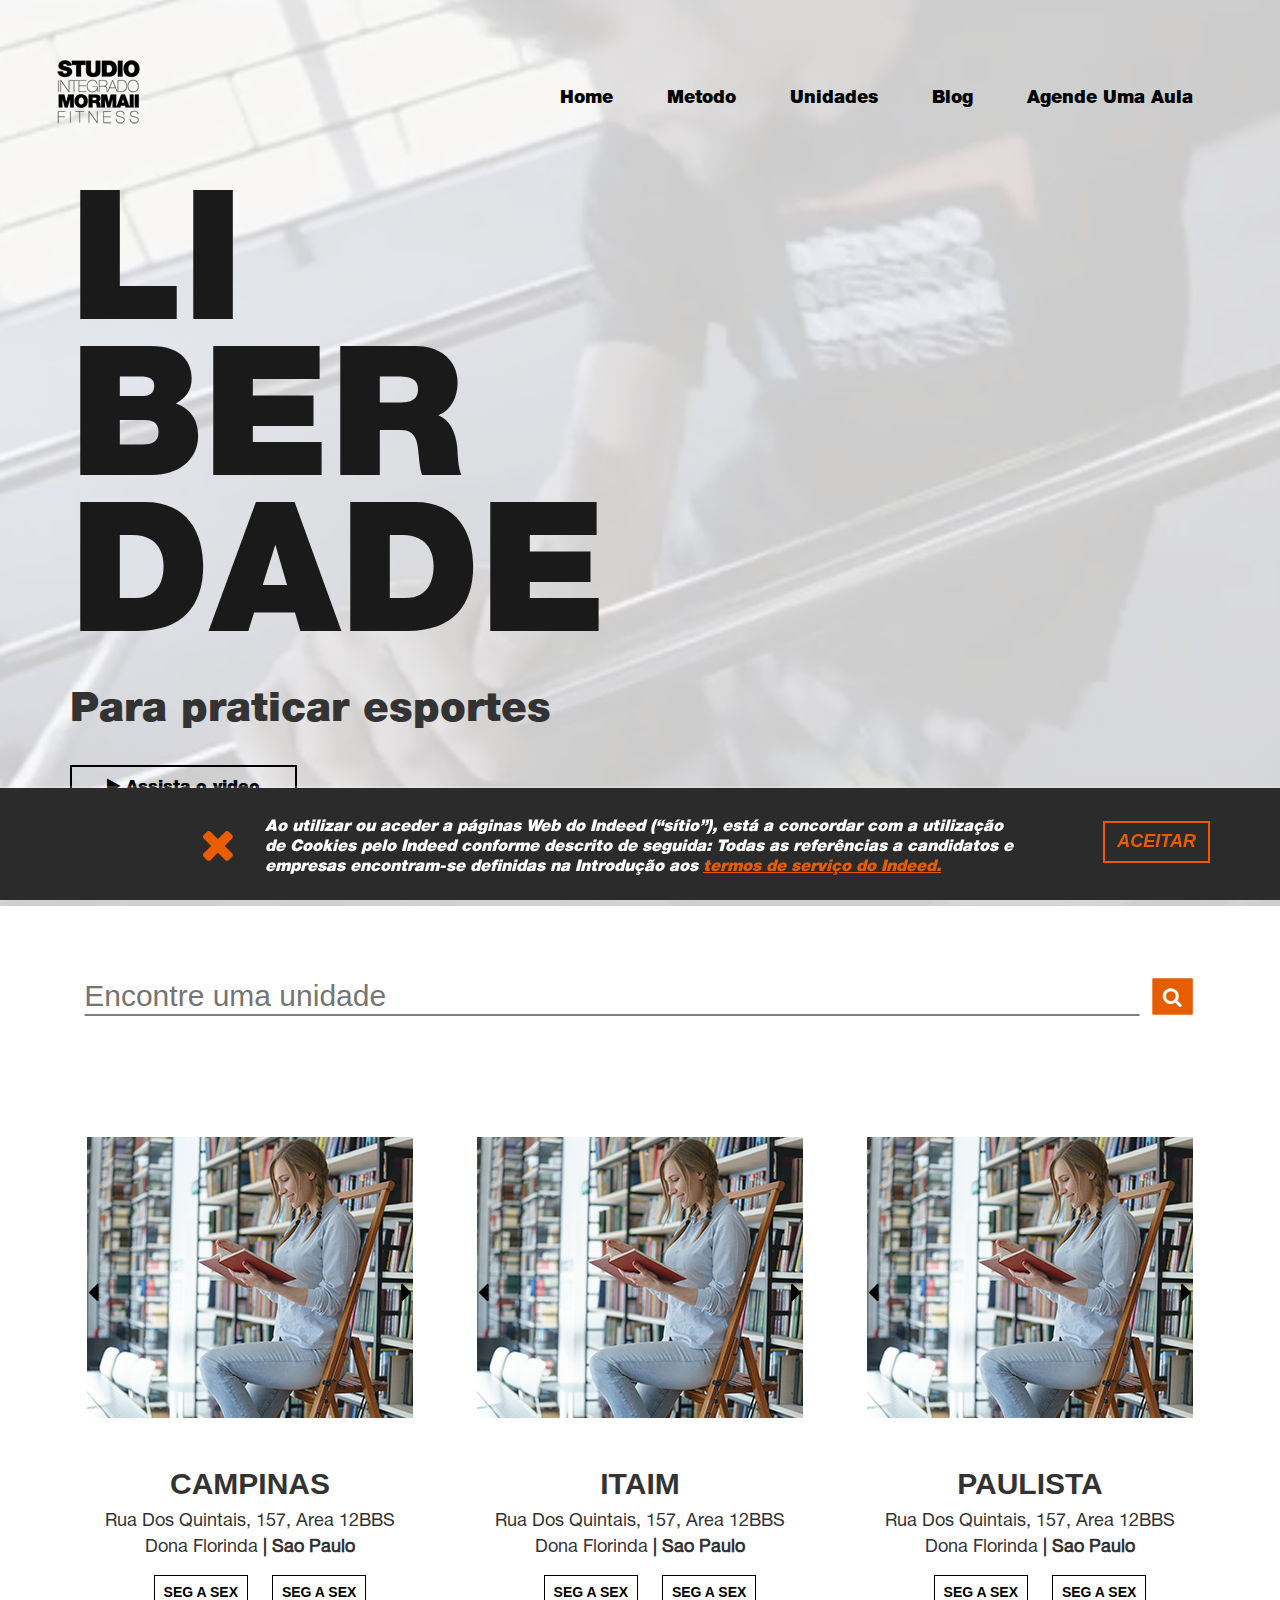
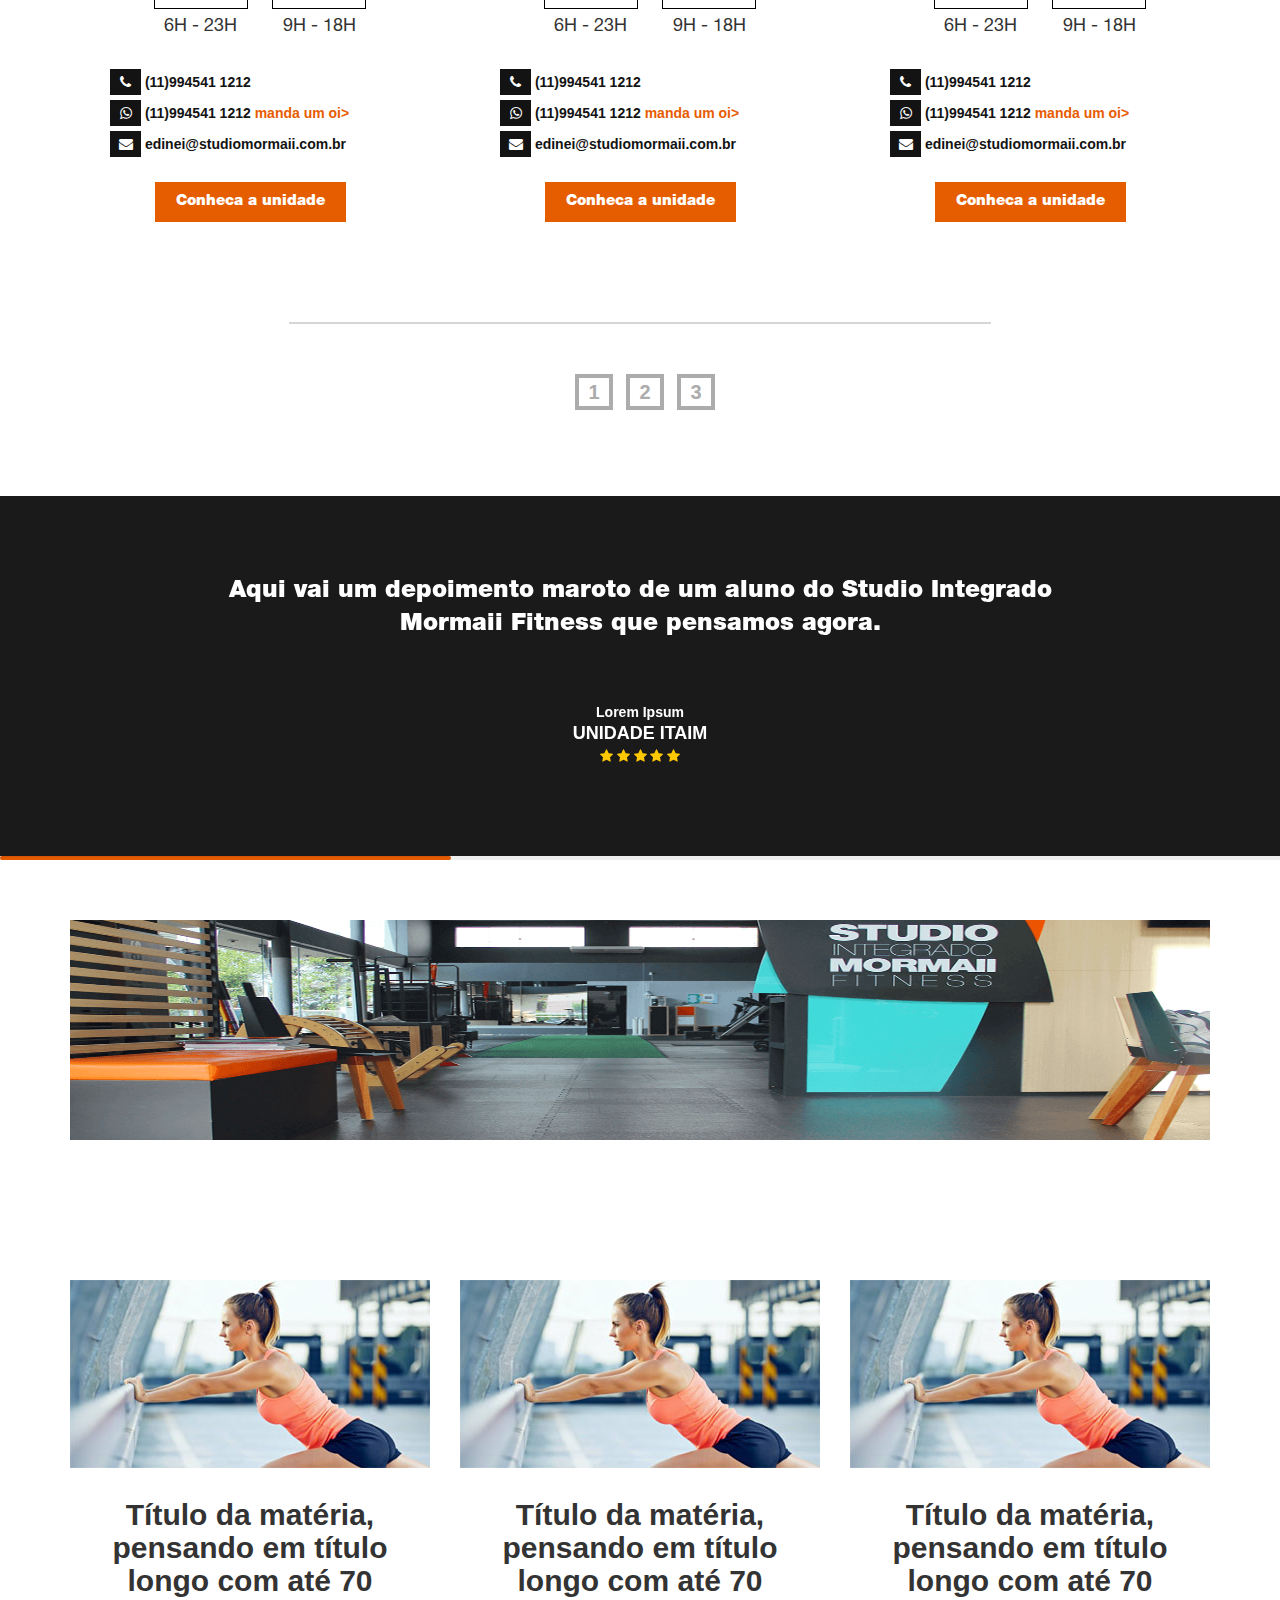
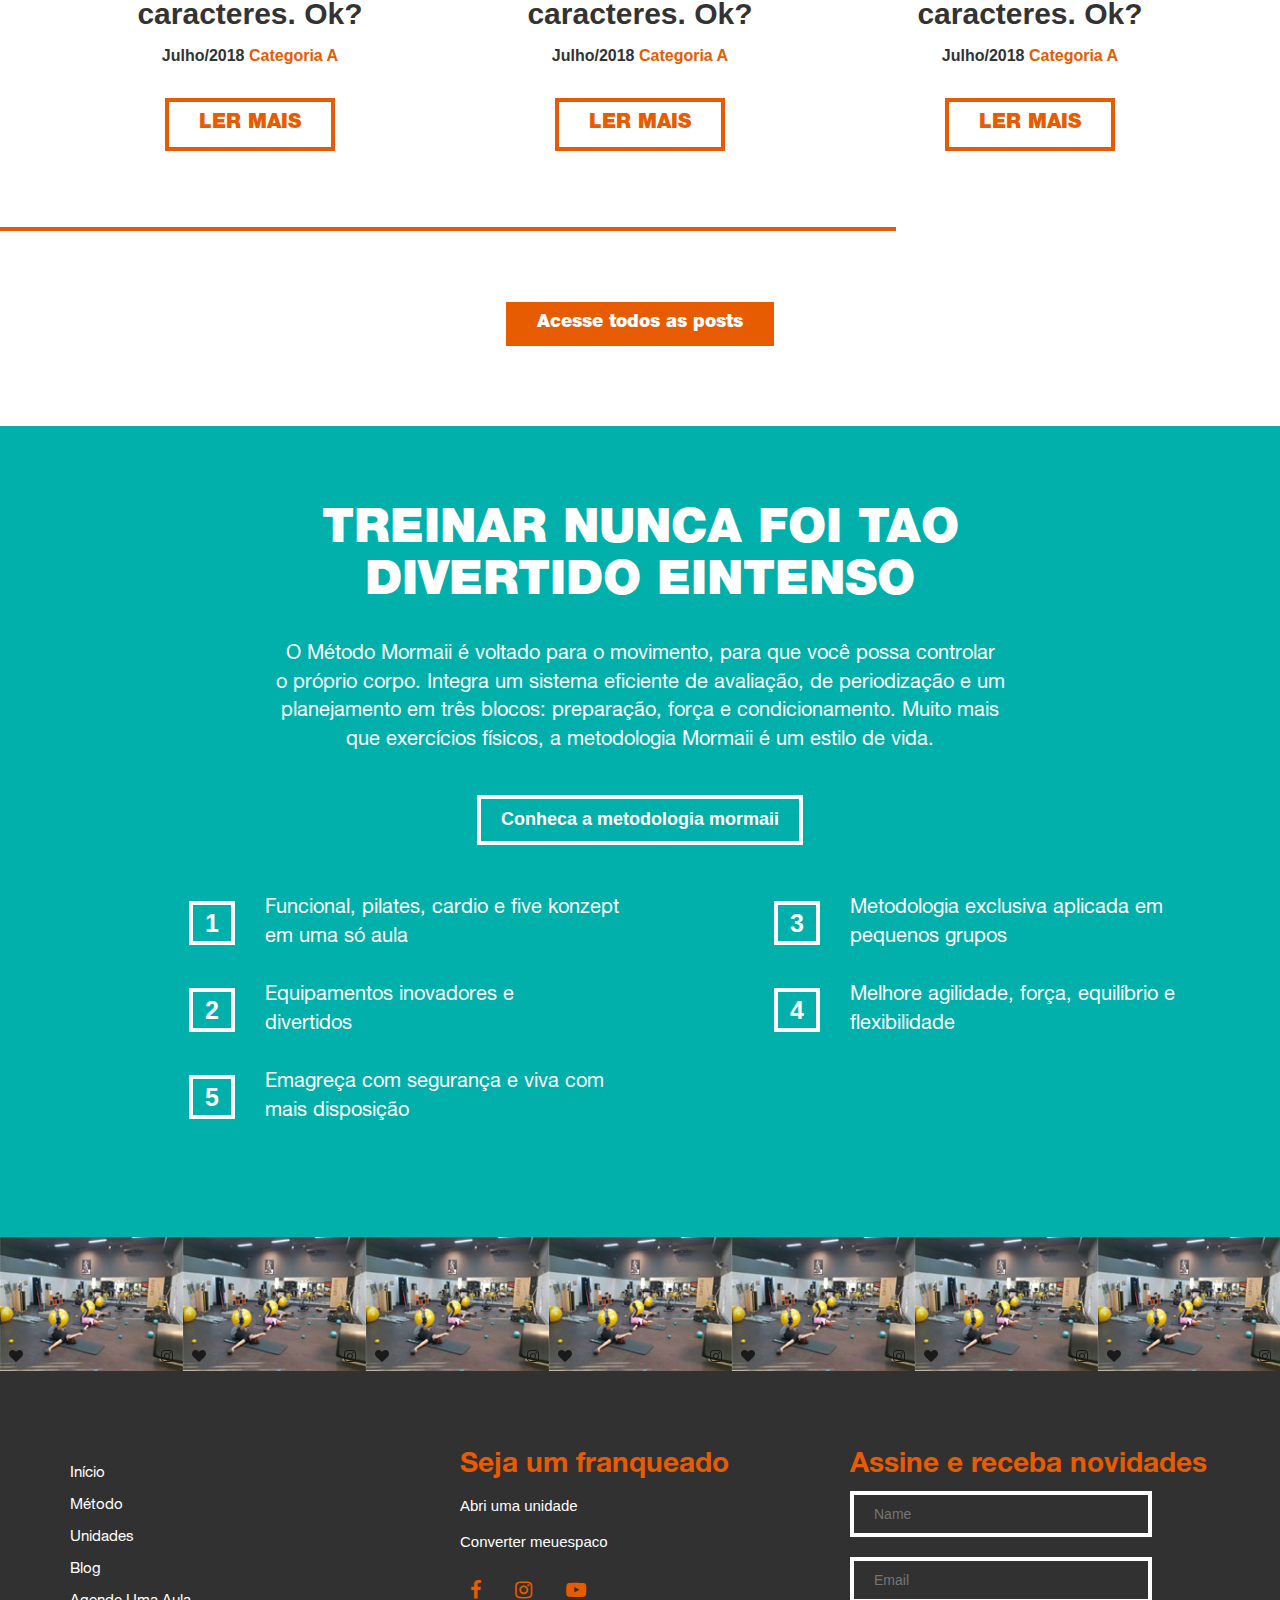
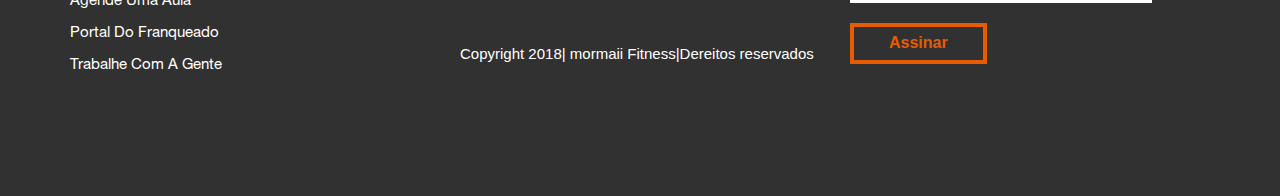
==== index.html @ 31a9c9d7 "Initial commit" ====
<html>
 <head>
  <title>Studio Mormaii</title>
   <meta charset="utf-8">
   <meta name="viewport" content="width=device-width, initial-scale=1.0, maximum-scale=1.0, user-scalable=0" />
   <link rel="stylesheet" href="css/style.css">
   <link rel="stylesheet" href="css/bootstrap.css">
   <link rel="stylesheet" href="css/font-awesome.css">
   <link rel="stylesheet" href="css/slick.css">
   <link rel="stylesheet" href="css/slick-theme.css">
  <link rel="stylesheet" href="css/responsive.css">
 </head>
 <body>

<section class="video-back padd">
<header class="top-nav">
	<nav class="navbar" data-spy="affix" data-offset-top="90">
  <div class="container">
    <div class="navbar-header">
     
      <a class="navbar-brand logo" href="#"><img src="images/logo-black2.png"></a>
    </div>
    <div class="collapse navbar-collapse" id="myNavbar">
      <ul class="nav navbar-nav navbar-right">
        <li class="active"><a href="#">Home</a></li>
        <li><a href="#">metodo </a></li>
        <li><a href="#">unidades </a></li> 
        <li><a href="#">blog</a></li> 
         <li class="mar-right"><a href="#">agende uma aula</a></li> 

      </ul>
      
    </div>
  </div>
</nav>	
</header>
<div class="bottom-text">
  <div class="container">
  	  <div class="row">
       <div class="col-md-12">
       	<div class="text">
       		<h1> li<br> ber <br>dade</h1>
       		<h3>Para praticar esportes</h3>
           <a href="#" class="btn" data-toggle="modal" data-target="#myModal"> <i class="fa fa-play"></i> Assista o video</a>

           <div class="pages-change">
             <ul>
             	<li><a href="#tion"><i class="fa fa-angle-down"></i></a></li>
             	<li><a href="#tion1"><i class="fa fa-angle-down"></i></a></li>
             	<li><a href="#tion2"><i class="fa fa-angle-down"></i></a></li>
             </ul>
           </div>
       </div>
  	  	 </div>
  	  </div>
</div>
</div>
</section>



<!-- Modal Nav -->
<div class="modal-nav-background"></div>


<div class="modal-nav">
  <nav>
    <div class="modal-nav-container">
      <ul class="modal-nav-main-menu">
        <li><a href="#">Home</a></li>
        <li><a href="#">metodo</a></li>
        <li><a href="#">unidades</a></li>
        <li><a href="#">blog</a></li>
        <li><a href="#">agende uma aula</a></li>
        
      </ul>
    </div>
  </nav>
</div>



<!-- Modal Menu Button -->
<button class="modal-menu-button">
  <div class="hamburger">
    <span></span>
    <span></span>
   <span></span>
  </div>
</button>





<section class="foot">
	  <div class="container">
	  	  <div class="row">
	  	  	<div class="col-md-2 col-sm-2 col-xs-2">
	  	  		<div class="close1">
	  	  		<a class="footclose"href="#"><i class="fa fa-close"></i></a>
	  	  	</div>
	  	  </div>
	  	  	  <div class="col-md-8 col-sm-8 col-xs-8">
	  	  	  	  <div class="bottom">
                  <p><i> Ao utilizar ou aceder a páginas Web do Indeed (“sítio”), está a concordar com a utilização de Cookies pelo Indeed conforme descrito de seguida: Todas as referências a candidatos e empresas encontram-se definidas na Introdução aos <a href="#">termos de serviço do Indeed. </a></i></p>
	  	  	  </div>
	  	  </div>
	  	  <div class="col-md-2 col-sm-2 col-xs-2">
	  	  	<div class="button">
	  	  	  <button type="button" class="btn btn-ornge footclose">Aceitar</button>
	  	  	</div>
	  	  </div>
    </div>
	  </div>
</section>



<section class="button9">
   <div class="container">
     <div class="row">
        <div class="col-md-12">
           <button type="button" class="btn btn-respo"> Agende uma aula gratis</button>
     </div>
   </div>
 </div>
</section>


<section class="padd1">
  <div class="container">
  	 <div class="row">
  	 	
  	 	<div class="col-md-12">
  <div class="wrap">
   <div class="search">
      <input type="text" class="searchTerm" placeholder="Encontre uma unidade">
      <button type="submit" class="searchButton">
        <i class="fa fa-search"></i>
     </button>
   </div>
</div>
</div>

</div>
</div>
</section>


  <section class="padd2" id="tion">
  	<div class="container">
  		  <div class="row">
  		  	

  		 <div class="col-md-4 col-sm-4">
  		  <div class="slider">
           <div><img src="images/events-img3.jpg"></div>
            <div><img src="images/events-img3.jpg"></div>
             <div><img src="images/events-img3.jpg"></div>
              <div><img src="images/events-img3.jpg"></div>
               <div><img src="images/events-img3.jpg"></div>
  		</div>
  		<div class="sliderhead">
        <div class="responsive-block">
  			<h1>Campinas  </h1>
  			<p>Rua dos quintais, 157, Area 12BBS<br>
               Dona Florinda <b>| Sao Paulo</b></p>
             </div>
<div class="responsive-block1">
               <h1>Barra da tijuca </h1>
        <p>Avenida das americas 3255-sale 244a shopping barra graden  barr da tijuca rio de janeriro(RJ)</p>
</div>


               <ul  class="main-ul">
               	<li><a href="#">Seg a sex</a>
               		<p> 6H - 23H</p>
               	</li>
               	<li><a href="#">Seg a sex</a>
             <p>9H - 18H</p>
               	</li>
               </ul>

               <ul>
               	<li><a href="#"><i class="fa fa-phone"></i> (11)994541 1212 </a></li>
               	<li><a href="#"><i class="fa fa-whatsapp"></i> (11)994541 1212 
               	 <span>manda um oi></span></a></li>
               	<li><a href="#"><i class="fa fa-envelope"></i> edinei@studiomormaii.com.br </a></li>
               </ul>
               <div class="button-box">
               	<button type="button" class="btn btn-btn1">Conheca a unidade</button>
               </div>
  	</div>
  </div>

  	 <div class="col-md-4 col-sm-4"id="res-slider">
  		  <div class="slider1">
           <div><img src="images/events-img3.jpg"></div>
            <div><img src="images/events-img3.jpg"></div>
             <div><img src="images/events-img3.jpg"></div>
              <div><img src="images/events-img3.jpg"></div>
               <div><img src="images/events-img3.jpg"></div>
  		</div>
  		<div class="sliderhead">
  			<h1>itaim     </h1>
  			<p>Rua dos quintais, 157, Area 12BBS<br>
               Dona Florinda <b>| Sao Paulo</b></p>
               <ul  class="main-ul">
               	<li><a href="#">Seg a sex</a>
               		<p> 6H - 23H</p>
               	</li>
               	<li><a href="#">Seg a sex</a>
             <p>9H - 18H</p>
               	</li>
               </ul>

               <ul>
               	<li><a href="#"><i class="fa fa-phone"></i> (11)994541 1212 </a></li>
               	<li><a href="#"><i class="fa fa-whatsapp"></i> (11)994541 1212 
               	 <span>manda um oi></span></a></li>
               	<li><a href="#"><i class="fa fa-envelope"></i> edinei@studiomormaii.com.br </a></li>
               </ul>
               <div class="button-box">
               	<button type="button" class="btn btn-btn1">Conheca a unidade</button>
               </div>
  		</div>
  	</div>
  	

  	 <div class="col-md-4 col-sm-4" id="res-slider">
  		  <div class="slider2">
           <div><img src="images/events-img3.jpg"></div>
            <div><img src="images/events-img3.jpg"></div>
             <div><img src="images/events-img3.jpg"></div>
              <div><img src="images/events-img3.jpg"></div>
               <div><img src="images/events-img3.jpg"></div>
  		</div>
  		<div class="sliderhead">
  			<h1>paulista  </h1>
  			<p>Rua dos quintais, 157, Area 12BBS<br>
               Dona Florinda <b>| Sao Paulo</b></p>
               <ul  class="main-ul">
               	<li><a href="#">Seg a sex</a>
               		<p> 6H - 23H</p>
               	</li>
               	<li><a href="#">Seg a sex</a>
             <p>9H - 18H</p>
               	</li>
               </ul>

               <ul>
               	<li><a href="#"><i class="fa fa-phone"></i> (11)994541 1212 </a></li>
               	<li><a href="#"><i class="fa fa-whatsapp"></i> (11)994541 1212 
               	 <span>manda um oi></span></a></li>
               	<li><a href="#"><i class="fa fa-envelope"></i> edinei@studiomormaii.com.br </a></li>
               </ul>
               <div class="button-box">
               	<button type="button" class="btn btn-btn1">Conheca a unidade</button>
               </div>
  		</div>
  	</div>

  	</div>

  	<div class="row">
  		<div col-md-2>
  		</div>
  		<div col-md-8>
  			<div class="pagination1">
  				<ul>
  					<li><a href="#">1</a></li>
  					<li><a href="#">2</a></li>
  					<li><a href="#">3</a></li>
  				</ul>
  			</div>
  		</div>
  		<div col-md-2>
  		</div>
  	</div>
</div>
  </section>




 <section class="padd2 testi" id="tion1">
  <div class="container-fliud">
    <div class="row">
       <div class="col-md-12">
<div class="slider-wrapper" id="slick-1">
  <div class="normalslider">
  <div><h3>Aqui vai um depoimento maroto de um aluno do Studio Integrado<br> Mormaii Fitness que pensamos 
                agora.</h3>

                 <div class="test-name">
                  <p>Lorem Ipsum</p>
                  <h4>Unidade itaim</h4>
                  <p>
                    <i class="fa fa-star"></i>
                    <i class="fa fa-star"></i>
                    <i class="fa fa-star"></i>
                    <i class="fa fa-star"></i>
                    <i class="fa fa-star"></i>

                  </p>
                 </div>
                </div>
   <div><h3>Aqui vai um depoimento maroto de um aluno do Studio Integrado<br> Mormaii Fitness que pensamos 
                agora.</h3>

                 <div class="test-name">
                  <p>Lorem Ipsum</p>
                  <h4>Unidade itaim</h4>
                  <p>
                    <i class="fa fa-star"></i>
                    <i class="fa fa-star"></i>
                    <i class="fa fa-star"></i>
                    <i class="fa fa-star"></i>
                    <i class="fa fa-star"></i>

                  </p>
                 </div>
                </div>
   <div><h3>Aqui vai um depoimento maroto de um aluno do Studio Integrado<br> Mormaii Fitness que pensamos 
                agora.</h3>

                 <div class="test-name">
                  <p>Lorem Ipsum</p>
                  <h4>Unidade itaim</h4>
                  <p>
                    <i class="fa fa-star"></i>
                    <i class="fa fa-star"></i>
                    <i class="fa fa-star"></i>
                    <i class="fa fa-star"></i>
                    <i class="fa fa-star"></i>

                  </p>
                 </div>
                </div>
  </div>
  <div class="slider-progress">
    <div class="progress"></div>
  </div>
</div>
</div>
</div>
</div>
</section>

 

    <section class="padd2">
    	 <div class="container">
    	 	  <div class="row">
    	 	  <div class="col-md-12">
    	 	  	  <div class="add">
                   <img src="images/add .jpg">
    	 	  	  </div>
    	 	  </div>
    	 </div>
    	 </div>
    </section>


    <section class="padd2 main-bor" id="tion2">
    	<div class="container">
    		 <div class="row">
    		 	  <div class="col-md-4 col-sm-4">
    		 	  	 <div class="img-text">
    		 	  	<img src="images/add.jpg">
    		 	  	<h4>Título da matéria, pensando em título longo com até 70 caracteres. Ok? </h4>
    		 	  	<p>Julho/2018 <span>Categoria A</span></p>
    		 	  <button type="button" class="btn-btn2">  Ler mais</button>
    		 	</div>
    		 </div>

    		 <div class="col-md-4 col-sm-4">
    		 	  	 <div class="img-text">
    		 	  	<img src="images/add.jpg">
    		 	  	<h4>Título da matéria, pensando em título longo com até 70 caracteres. Ok? </h4>
    		 	  	<p>Julho/2018 <span>Categoria A</span></p>
    		 	  	  <button type="button" class="btn-btn2">  Ler mais</button>

    		 	</div>
    		 </div>


    		 <div class="col-md-4 col-sm-4">
    		 	  	 <div class="img-text">
    		 	  	<img src="images/add.jpg">
    		 	  	<h4>Título da matéria, pensando em título longo com até 70 caracteres. Ok? </h4>
    		 	  	<p>Julho/2018 <span>Categoria A</span></p>
    		 	  	  <button type="button" class="btn-btn2">  Ler mais</button>
    		 	</div>
    		 </div>
    		 </div> 
    </div>
    </section>


     <section class="padd2 main-bor main-row61" id="tion2">
      <div class="container">
         <div class="row main-row6">
            <div class="col-md-4 col-sm-4 col-xs-12">
               <div class="img-text">
              <img src="images/add.jpg">
              <h4>Título da matéria, pensando em título longo com até 70 caracteres. Ok? </h4>
              <p>Julho/2018 <span>Categoria A</span></p>
            <button type="button" class="btn-btn2">  Ler mais</button>
          </div>
         </div>

         <div class="col-md-4 col-sm-4">
               <div class="img-text">
              <img src="images/add.jpg">
              <h4>Título da matéria, pensando em título longo com até 70 caracteres. Ok? </h4>
              <p>Julho/2018 <span>Categoria A</span></p>
                <button type="button" class="btn-btn2">  Ler mais</button>

          </div>
         </div>


         <div class="col-md-4 col-sm-4">
               <div class="img-text">
              <img src="images/add.jpg">
              <h4>Título da matéria, pensando em título longo com até 70 caracteres. Ok? </h4>
              <p>Julho/2018 <span>Categoria A</span></p>
                <button type="button" class="btn-btn2">  Ler mais</button>
          </div>
         </div>
         </div> 
    </div>
    </section>

    <div class="container">
    	<div class="row">
    		 <div class="col-md-12">
    		 	 <div class="acss-button">
    		 	 	<button type="button" class="btn btn-btn3">Acesse todos as posts</button>
    		 	 </div>
    	</div>
    </div>
</div>



<section class="padd2 bg-color1">
	<div class="container">
		 <div class="row">
		 	<div class="col-md-12">
		 		<div class="top-head">
		 			<h2>Treinar nunca foi tao <br>divertido Eintenso</h2>
		 			<p>O Método Mormaii é voltado para o movimento, para que você possa controlar<br> o próprio corpo. Integra um sistema eficiente de avaliação, de periodização e um<br> planejamento em três blocos: preparação, força e condicionamento. Muito mais<br> que exercícios físicos, a metodologia Mormaii é um estilo de vida.</p>
		 			<button type="button" class="btn btn-bor3">Conheca a metodologia mormaii</button>
		 		</div>
		 </div>
</div>
<div class="main-one-bottom">
		 <div class="row">
		 	<div class="col-md-6 col-sm-6 col-xs-12">

		       <div class="row main-space">
		       	  <div class="col-md-4 col-sm-4 col-xs-2">
		       	  	<div class="one">
		       	  	<a href="#">1</a>
		       </div>
		   </div>
               <div class="col-md-8 col-sm-8 col-xs-10">
               	<div class="one-text">
               	<p>Funcional, pilates, cardio e five konzept em uma só aula</p>
		       </div>
		   </div>
		 </div>

		 <div class="row main-space">
		       	  <div class="col-md-4 col-sm-4 col-xs-2">
		       	  	<div class="one">
		       	  	<a href="#">2</a>
		       </div>
		   </div>
               <div class="col-md-8 col-sm-8 col-xs-10">
               	<div class="one-text">
               	<p>Equipamentos inovadores e<br> divertidos</p>
		       </div>
		   </div>
		 </div>


		 <div class="row main-space">
		       	  <div class="col-md-4 col-sm-4 col-xs-2">
		       	  	<div class="one">
		       	  	<a href="#">5</a>
		       </div>
		   </div>
               <div class="col-md-8 col-sm-8 col-xs-10">
               	<div class="one-text">
               	<p>Emagreça com segurança e viva com mais disposição</p>
		       </div>
		   </div>
		 </div>
		 </div>



            <div class="col-md-6 col-sm-6">
            	<div class="row main-space">
		       	  <div class="col-md-4 col-sm-4 col-xs-2">
		       	  	<div class="one">
		       	  	<a href="#">3</a>
		       </div>
		   </div>
               <div class="col-md-8 col-sm-8 col-xs-10">
               	<div class="one-text">
               	<p>Metodologia exclusiva aplicada em pequenos grupos</p>
		       </div>
		   </div>
		 </div>


		 <div class="row main-space">
		       	  <div class="col-md-4 col-sm-4 col-xs-2">
		       	  	<div class="one">
		       	  	<a href="#">4</a>
		       </div>
		   </div>
               <div class="col-md-8 col-sm-8 col-xs-10">
               	<div class="one-text">
               	<p>Melhore agilidade, força, equilíbrio e flexibilidade</p>
		       </div>
		   </div>
		 </div>
            </div>

		</div>
		</div>
		</div>
       
</section>



<section class="slider-main">
	<div class="container-fliud">
		 <div class="row">
		 	 <div class="col-md-12">
		 	 	<div class="slider-div-img">
		 	 	<div class="img-icon"><img src="images/x_lg_image2.jpg">
		 	 		<div class="icon">
		 	 			<a href="#"><i class="fa fa-heart"></i></a>
		 	 			<a href="#" class="icon-flot"><i class="fa fa-instagram"></i></i></a>
		 	 		</div>
		 	 	</div>
		 	    <div class="img-icon"><img src="images/x_lg_image2.jpg">
		 	 		<div class="icon">
		 	 			<a href="#"><i class="fa fa-heart"></i></a>
		 	 			<a href="#" class="icon-flot"><i class="fa fa-instagram"></i></a>
		 	 		</div>
		 	 	</div>
		 	 	<div class="img-icon"><img src="images/x_lg_image2.jpg">
		 	 		<div class="icon">
		 	 			<a href="#"><i class="fa fa-heart"></i></a>
		 	 			<a href="#" class="icon-flot"><i class="fa fa-instagram"></i></a>
		 	 		</div>
		 	 	</div>
		 	 	<div class="img-icon"><img src="images/x_lg_image2.jpg">
		 	 		<div class="icon">
		 	 			<a href="#"><i class="fa fa-heart"></i></a>
		 	 			<a href="#" class="icon-flot"><i class="fa fa-instagram"></i></a>
		 	 		</div>
		 	 	</div>
		 	 	<div class="img-icon"><img src="images/x_lg_image2.jpg">
		 	 		<div class="icon">
		 	 			<a href="#"><i class="fa fa-heart"></i></a>
		 	 			<a href="#" class="icon-flot"><i class="fa fa-instagram"></i></a>
		 	 		</div>
		 	 	</div>
		 	 	<div class="img-icon"><img src="images/x_lg_image2.jpg">
		 	 		<div class="icon">
		 	 			<a href="#"><i class="fa fa-heart"></i></a>
		 	 			<a href="#" class="icon-flot"><i class="fa fa-instagram"></i></a>
		 	 		</div>
		 	 	</div>
		 	   

		 	 	<div class="img-icon"><img src="images/x_lg_image2.jpg">
		 	 		<div class="icon">
		 	 			<a href="#"><i class="fa fa-heart"></i></a>
		 	 			<a href="#" class="icon-flot"><i class="fa fa-instagram"></i></a>
		 	 		</div>
		 	 	</div>
               <div class="img-icon"><img src="images/x_lg_image2.jpg">
		 	 		<div class="icon">
		 	 			<a href="#"><i class="fa fa-heart"></i></a>
		 	 			<a href="#" class="icon-flot"><i class="fa fa-instagram"></i></a>
		 	 		</div>
		 	 	</div>

		 	 <div class="img-icon"><img src="images/x_lg_image2.jpg">
		 	 		<div class="icon">
		 	 			<a href="#"><i class="fa fa-heart"></i></a>
		 	 			<a href="#" class="icon-flot"><i class="fa fa-instagram"></i></a>
		 	 		</div>
		 	 	</div>



		 	 	</div>
		 </div>
	</div>
	</div>
</section>

<section class="multipal-img">
     <div class="container-fliud">
        <div class="row">
            <div class="col-md-3 col-xs-6 pdd-img-2">
              <div class="img-icon">
                <img src="images/x_lg_image2.jpg">
                <div class="icon">
                <a href="#"><i class="fa fa-heart"></i></a>
                <a href="#" class="icon-flot"><i class="fa fa-instagram"></i></a>
          </div>
        </div>
        </div>
        <div class="col-md-3 col-xs-6 pdd-img-1">
              <div class="img-icon">
                <img src="images/x_lg_image2.jpg">
                <div class="icon">
                <a href="#"><i class="fa fa-heart"></i></a>
                <a href="#" class="icon-flot"><i class="fa fa-instagram"></i></a>
          </div>
        </div>
        </div>

        <div class="col-md-3 col-xs-6 pdd-img-2">
              <div class="img-icon">
                <img src="images/x_lg_image2.jpg">
                <div class="icon">
                <a href="#"><i class="fa fa-heart"></i></a>
                <a href="#" class="icon-flot"><i class="fa fa-instagram"></i></a>
          </div>
        </div>
        </div>
        <div class="col-md-3 col-xs-6 pdd-img-1">
              <div class="img-icon">
                <img src="images/x_lg_image2.jpg">
                <div class="icon">
                <a href="#"><i class="fa fa-heart"></i></a>
                <a href="#" class="icon-flot"><i class="fa fa-instagram"></i></a>
          </div>
        </div>
        </div>
     </div>
   </div>
</section>


<section class="footer padd2">
	 <div class="container">
	 	<div class="row">
	 	 <div class="col-md-4 col-sm-4">
            <div class="footer-haed">
              <ul>
              	<li><a href="#">Início</a></li>
              	<li><a href="#">Método </a></li>
              	<li><a href="#">Unidades </a></li>
              	<li><a href="#">Blog</a></li>
              	<li><a href="#">agende uma aula</a></li>
              	<li><a href="#">Portal do Franqueado</a></li>
              	<li><a href="#">Trabalhe com a gente</a></li>
              	
              </ul>
            </div> 
	 	 </div>
	 	 <div class="col-md-4 col-sm-4">
	 	 	 <div class="footer-haed">
              <h3>Seja um franqueado</h3>
              <p>Abri uma unidade</p>
              <p>Converter meuespaco</p>
              <div class="copyright">
              <ul class="list-icon">
              	<li class="active"><a href="#"><i class="fa fa-facebook"></i></a></li>
              	<li><a href="#"><i class="fa fa-instagram"></i></a></li>
              	<li><a href="#"><i class="fa fa-youtube-play"></i></a></li>
              </ul>
              <p> Copyright 2018| mormaii Fitness|Dereitos reservados</p>
            </div>
	 	 </div>
	 	</div>
	 	 <div class="col-md-4 col-sm-4">
             <div class="footer-haed">
              <h3>Assine e receba novidades</h3>
              <form>
              	<input type="text" name="Name" placeholder="Name">
              	<input type="text" name="Email" placeholder="Email">
              	 <button type="button" class="btn btn-form">Assinar</button>
              </form>
	 	 </div>
	 	 </div>
	 	</div>
	 </div>
</section>





















 <!-- The Modal -->
  <div class="modal" id="myModal">
    <div class="modal-dialog">
      <div class="modal-content">
      
        <!-- Modal Header -->
        <div class="modal-header">
          <h4 class="modal-title">VIDEO</h4>
          <button type="button" class="close" data-dismiss="modal">&times;</button>
        </div>
        
        <!-- Modal body -->
        <div class="modal-body">
        <iframe width="560" height="315" src="https://www.youtube.com/embed/f1WMjDx4snI" frameborder="0" allow="autoplay; encrypted-media" allowfullscreen></iframe>
        </div>
        
        <!-- Modal footer -->
        <div class="modal-footer">
          <button type="button" class="btn btn-danger" data-dismiss="modal">Close</button>
        </div>
        
      </div>
    </div>
  </div>
  
</div>
<!--js--->
<script type="text/javascript" src="js/jquery.js"></script>
<script type="text/javascript" src="js/bootstrap.js"></script>
<script type="text/javascript" src="js/slick.js"></script>
<script type="text/javascript" src="js/custom.js"></script>
<!--end of js--->


 </body>
</html>
---- css/style.css ----
body{margin:0px!important; padding:0px!important; overflow-x:hidden;}
@font-face {
			font-family: 'HBK';
			src: url("../helv/HelveticaNeueLT-BLACK.otf");
		}
		@font-face {
			font-family: 'HR';
			src: url("../helv/HelveticaNeueLTStd-ROMAN.otf");
		}
		@font-face {
			font-family: 'HB';
			src: url("../helv/HelveticaNeueLTStd-BOLD.otf");}
/*css home pages*/

.video-back{background-image: url(../images/banner.jpg); position: relative;
    background-repeat: no-repeat;
    background-size: cover;}
.video-back:before{position: absolute!important; content:""!important; top:0px; bottom:0px; right:0px;left:0px;
background-color: rgba(255, 255, 255, 0.79);} 
.padd{padding-top:56px;}
.text-slder .slick-prev{display:none!important;}
.text-slder .slick-next{display:none!important;}
.text-slder.slick-initialized .slick-slide:focus{outline:none!important;}
.text-slder.slick-initialized .slick-slide{height:215px!important;}
#myModal .modal-content{margin-top:122px!important;}
.top-nav .nav{padding-top:20px;}
.affix{width:100%; top:0px; background-color:#fff;z-index: 99999999;     padding: 20px 40px;}
.logo{margin-left: 17px; padding:0px!important;}
.affix .logo{padding:0px!important;}
.logo:hover{background-color:transparent!important;}
.top-nav .nav li a{color:#000; text-transform: capitalize; padding: 10px 15px!important; font-size: 18px;
   border: 2px solid transparent; font-family:'HBK','Arial','sans-serif';}
 .top-nav .nav li a:hover{border:2px solid#e75c00; background-color: transparent; padding: 10px 15px!important;
    font-size: 18px;}

     .top-nav .nav li a:focus{border:2px solid#e75c00; background-color: transparent; padding: 10px 15px!important;
    font-size: 18px;}


     .top-nav .nav li a:active{border:2px solid#e75c00; background-color: transparent; padding: 10px 15px!important;
    font-size: 18px;}
      .top-nav .nav li{margin-right: 20px;}
  .main-row61{display:none!important;}
.main-row61 .slick-initialized .slick-slide{height:500px!important;}
.button9 .btn-respo{background-color:#e75c01;      font-size: 20px;
    color: #fff;
    border-radius: 0px;     border-radius: 0px;
    padding: 10px 20px;}
    .button9 .btn-respo:hover{color:#fff;}
    .button9 .btn-respo:focus{color:#fff;}
  .button9 {background-color:#313131;    padding-top: 15px;
    padding-bottom: 19px; border-top:2px solid #fff;   
    font-family: 'HBK','Arial','sans-serif';}
.button9{text-align:center;     display: none;}
.multipal-img img{width:100%;}
.multipal-img{display:none;}
 .top-nav .nav .mar-right{margin-right: 0px;}
 .text h1{font-size: 180px;
    font-weight: 800;
    line-height: 156px;
    text-transform: uppercase; font-family: 'HBK','Arial','sans-serif'!important;color:#1a1a1a;}
  .text h3{    font-size:41px;
    font-weight: 600;
   font-family: 'HBK','Arial','sans-serif'!important;}
 .bottom-text{padding-top: 40px;}
 .text .btn{border:2px solid #000;     border-radius: 0px;   
   color: #000; margin-top: 20px; font-size: 17px;
  font-weight:600;    padding: 10px 35px;     font-family: 'HBK','Arial','sans-serif';}
  .text .btn:hover{border:2px solid #000;     border-radius: 0px; color: #000;}
  .pages-change{text-align: center;}
   .pages-change ul{padding: 0px; list-style: none;}
   .pages-change ul li a{font-size: 50px; color:#939393;}
   .pages-change ul li a:hover{font-size: 50px; color:#2f2f2f;}
    .pages-change ul li a i{line-height:0px;}
.bottom{padding-top:10px; padding-bottom:10px; color: #fff;}
.bottom p{font-size: 16px;      line-height: 20px;
font-family: 'HBK','Arial','sans-serif'; }
.close1{text-align: right;     padding-top: 18px;}
.bottom p a{color:#e75c01;  text-decoration: underline;}


.button{padding-top: 20px;}
.button .btn-ornge{    text-transform: uppercase;
    font-size: 18px!important;
    font-weight: 600;  font-style: italic; border: 2px solid#e75c01; color:#e75c01;     background: transparent;
    border-radius: 0px;}
.button .btn-ornge:hover{text-transform: uppercase;
    font-size: 18px;
    font-weight: 600;  font-style: italic; border: 2px solid#e75c01; color:#e75c01;     background: transparent;
    border-radius: 0px;}
    .button .btn-ornge:focus{    text-transform: uppercase;
    font-size: 18px;
    font-weight: 600;  font-style: italic; border: 2px solid#e75c01; color:#e75c01;     background: transparent;
    border-radius: 0px;}

.padd1{padding-top: 90px; padding-bottom: 80px;}
@import url(https://fonts.googleapis.com/css?family=Open+Sans);



.search {
  width: 100%;
  position: relative
}

.searchTerm {
  float: left;
  width: 93%;
   font-size: 30px;

  padding:0px;
 height: 37px;
  border: none;
  outline: none;
  color: #000;
  border-bottom: 1px solid #000;
}

.searchTerm:focus{
  color:#2b2b2b;
}

.searchButton {
  position: absolute;  
  right: 27px;
  width: 40px;
  height: 36px;
  border: 1px solid #e65d00;
  background: #e65d00;
  text-align: center;
  color: #fff;
  cursor: pointer;
  font-size: 20px;
}

/*Resize the wrap to see the search bar change!*/
.wrap{
  width:97%;
  position: absolute;
  top: 50%;
  left: 51%;
  transform: translate(-50%, -50%);
}
.responsive-block1{display:none;}

.padd2{padding-top: 60px; padding-bottom: 80px;}

.slick-initialized .slick-slide{text-align: center!important;}
.slick-slide{height:300px!important;}
.slider .slick-slide img{display: inline-block;}
.slider1 .slick-slide img{display: inline-block;}
.slider2 .slick-slide img{display: inline-block;}
.slick-dots{display: none!important;}
.sliderhead{text-align: center;     margin-top: 30px;}
.slick-dotted.slick-slider{margin-bottom: 0px!important;}
.sliderhead h1{margin-top:0px; font-size: 30px;
    font-weight: 800;
    text-transform: uppercase;}
    .sliderhead p{font-family: 'HR','Arial','sans-serif'!important;     text-transform: capitalize;
    font-size: 18px;}
    .sliderhead .main-ul{padding:0px;     margin-top: 20px;
        text-align: center; list-style: none;}
     .sliderhead .main-ul li{display:inline-block;     margin-left: 20px;}
.sliderhead .main-ul a{border: 1px solid#000; padding: 8px 9px; font-weight: 600;
    color: #000;
    text-transform: uppercase;}
.sliderhead .main-ul li p{margin-top: 13px;}
.sliderhead .main-ul a:hover{text-decoration: none;}

.sliderhead ul{list-style: none; text-align: left;}
.sliderhead ul .fa-phone{background-color:#131313;        padding: 6px 10px 6px 10px;    color: #fff;}
.sliderhead ul .fa-whatsapp{background-color:#131313;            padding: 6px 9px 6px 10px;    color: #fff;}
.sliderhead ul .fa-envelope{background-color:#131313;          padding: 6px 8px 6px 9px;     color: #fff;}
.sliderhead ul li{margin-bottom: 5px;}
.sliderhead ul li a{text-decoration: none; color: #131313;     font-weight: 600;}
.sliderhead ul li a span{ color:#e75c01;     font-weight: 600;}
.btn-btn1{background-color:#e65d00; color: #fff; font-size: 15px!important; 
	font-weight: 600!important;border-radius: 0px!important;  padding:8px 20px!important;     font-family: 'HBK','Arial','sans-serif';}
.btn-btn1:hover{color:#fff!important;}
.btn-btn1:focus{color:#fff!important;}
.pagination1{text-align: center;     border-top: 2px solid #cccc;
    margin-top: 100px;     width: 64%;
    width: 60%; 
     margin-right: auto;
    margin-left: auto;}
.pagination1 ul{padding: 0px; list-style: none;     padding-top: 40px;}
.pagination1 ul li{display: inline-block; margin-left: 10px;}
.pagination1 ul li a{border: 4px solid #acacac;        padding: 3px 9px;
    font-size: 20px;
    font-weight: 600;
    color: #acacac;}
    .pagination1 ul li a:hover{text-decoration: none;}
   .button-box{margin-top: 25px;}
  .text-slder{text-align: center;}
  .testi{background-color:#1a1a1a; padding-bottom:0px;}
  .text-slder h3{color: #fff;     font-size: 30px;}
  .test-name{padding-top: 50px; color: #fff;}
    .test-name p{font-weight: 600;     margin-bottom: 0px;}
    .test-name h4{    text-transform: uppercase;
    font-weight: 600; margin-top:2px;     margin-bottom: 2px;}
  .test-name i{color:#ffc800;}

.add img{width:100%; height: 220px;}
.img-text img{ width: 100%; }
.img-text{text-align: center;}
.img-text h4{font-size: 30px; font-weight: 600;     padding-top: 20px; padding-bottom:5px;}
.img-text p{    font-size: 16px; font-weight: 600;     padding-bottom: 20px;}
.img-text p span{color:#e75c00;}
.btn-btn2{border: 4px solid#e75c01;border-radius: 0px;     color: #e75c01; 
	background-color: transparent;font-size: 20px;font-weight: 600;
    padding:8px 30px;     font-family: 'HBK','Arial','sans-serif';text-transform:uppercase;}
  .main-bor{position: relative; }
  .main-bor:before{ content:"";position: absolute; bottom:0px; border-bottom: 4px solid#e75c01; 
    width: 70%;}
.btn-border3{ text-align: center; padding-top: 100px;}
.acss-button{text-align: center;     padding-top: 71px;
    padding-bottom: 80px;}
.acss-button .btn-btn3{background-color: #e75c01; color:#fff; 
     border-radius: 0px!important;      font-weight: 600!important;
    font-size: 18px;    font-family: 'HBK','Arial','sans-serif'; padding:8px 30px!important;}
.btn-btn3:hover{color: #fff!important;}
.btn-btn3:focus{color: #fff!important;}
.top-head{text-align: center;}
.top-head h2{text-transform: uppercase;     font-weight: 600;
    font-size: 48px;     color: #fff;     padding-bottom:20px; font-family: 'HBK','Arial','sans-serif'!important;}
.bg-color1{background-color:#01b0ab; }
.top-head p{color: #fff;    padding-bottom: 30px;    font-size: 20px; font-family:'HR','Arial','sans-serif';}
.btn-bor3{background-color:transparent!important; border:4px solid #fff!important;   
  border-radius: 0px!important;
    color: #fff;
    padding: 8px 20px!important;
    font-size: 18px!important;
    font-weight: 600!important;}
.btn-bor3:hover{color:#fff!important;}
.btn-bor3:focus{color:#fff!important; }
.one{text-align: right;     margin-top: 11px;}
.one a{border: 4px solid #fff;     font-size: 25px;
    font-weight: 600;    padding: 4px 12px; color: #fff;}
.one a:hover{color:#fff!important; text-decoration: none;}
.one a:focus{color:#fff!important; }
.one-text p{color: #fff;     font-family:'HR','Arial','sans-serif'; font-size:20px;}
.main-one-bottom{margin-top: 50px;}
.main-space{margin-bottom:20px;}
.slider-div-img img{width: 100%;}
.slider-div-img .slick-prev {display: none!important;}
.slider-div-img .slick-next{display: none!important;}
.slider-div-img .slick-slide{height:134px!important;}
.img-icon{position: relative;}
.icon{position: absolute; width: 100%; bottom: 8px;     text-align: left;     padding-left: 9px;}
.icon a{color:#1a1a1a; font-weight: 600!important;}
.icon a:hover{color:#1a1a1a;}
.icon-flot{float: right; padding-right: 10px;}
.footer{background-color:#313131;}
.footer-haed ul{    padding: 0px;
    list-style: none;
    margin-bottom: 35px;
    margin-top: 26px;
}
.footer-haed ul li a{color:#fff;     text-transform: capitalize;
    font-size:15px;font-family: 'HR','Arial','sans-serif';}
 .footer-haed ul li a:hover{color:#e75c00;text-decoration:none; transition: 0.4s;}
.footer-haed ul li{line-height:30px;}
.footer-haed h3{color:#e85b01;  font-size:28px;     font-family: 'HB','Arial','sans-serif';}
.footer-haed p{color:#fff;     font-size: 15px;     margin-top: 14px;}
.list-icon li{display: inline-block; margin-left: 10px;}
.list-icon li a{  font-size: 20px!important;  border: 2px solid transparent;     padding: 6px 8px; color:#e75c00!important;}
.list-icon li a:hover{    border: 2px solid #e85b01;     padding: 6px 8px; transition: 0.4s;}
.list-icon .active{margin-left: 0px!important;}
.footer-haed input{    width: 84%;
    margin-bottom: 20px;
    padding: 9px 20px; background-color: transparent; border:4px solid #fff; color:#fff!important;}
.btn-form{background-color: transparent; border:4px solid #e75c00!important; color:#e75c00; 
	font-size:16px!important;     padding: 5px 35px!important;
    border-radius: 0px!important; font-weight: 600!important;}
.btn-form:hover{color: #e75c00!important;}
.btn-form:focus{color: #e75c00!important;}

/*end of home pages*/


/*Metodologia css*/

.bg-two{background-image: url(../images/banner1.jpg);     padding-top: 0px;
    background-repeat: no-repeat;
    background-size: cover; position: relative;}
.bg-two .navbar{background-color:#fff;     padding-top: 37px;
    padding-bottom: 44px}

.bg-two:before {
    content: "";
    position: absolute;
    top: 0px;
    bottom: 0px;
    left: 0px;
    right: 0px;
    background-color: rgba(255, 255, 255, 0.59);}
.over-text h1{color: rgba(191, 78, 13, 0.76);}
.meto-h2{text-align: center;}
.meto-h2 h2{color:#000;  font-size: 57px;font-weight: 600;     font-family: 'HBK','Arial','sans-serif'!important;}
.meto-h2 p{font-size: 23px;     padding-top: 35px;
    padding-bottom: 54px;     font-family: 'HR','Arial','sans-serif'!important;}
.meto-img img{width:100%;}
.met-one .one a{border: 4px solid #202020;
    font-size: 25px;
    font-weight: 600;
    padding: 4px 12px;
    color: #202020;}

 .met-one .one a:hover{color:#202020!important;text-decoration:none;}
 .met-one .one a:focus{color:#202020!important;text-decoration:none;}
 .met-one  .one-text p{color:#202020; margin-top:5px;}
 .met-one .main-space{margin-bottom: 40px;}
.modal-video{text-align: center;     margin-top: 50px;}
.modal-video .btn{    border: 2px solid#000;
    border-radius: 0px;     padding: 10px 41px; color:#000; font-size: 23px; font-weight: 600;}
 .modal-video .btn i{font-size:25px;}
.img4 img{width:100%;}
.content{text-align: center;     margin-top: 60px;}
.content h2{font-weight:600; font-size:47px; font-family: 'HBK','Arial','sans-serif'!important;}
.content p{font-size:23px;     margin-top: 40px;
    margin-bottom: 45px;    font-family: 'HR','Arial','sans-serif'!important;}
.content .btn-orngre{background-color:#e75c01;; color:#fff; font-size:23px; border-radius:0px;     font-weight: 800;
    padding: 8px 30px; }
.content .btn-orngre:hover{color:#fff;}
.content1{margin-top: 110px;}
.content1 a{font-size: 47px; 
    line-height: 53px; color:#e75c01;;   
    font-weight: 600;     text-transform: uppercase; font-family: 'HBK','Arial','sans-serif'!important;}
 .content1 a:hover{text-decoration: none; color:#ca5c08; }
  .content1 a:focus{text-decoration: none; color:#ca5c08; }
.content1 p{margin-bottom:100px;}
.img-no-space img{width: 100%;}
.col-right{padding-right:0px!important}
.col-left{padding-left:0px!important}
.img-no-space{text-align: center;}
.img-no-space{padding: 399px 0px;
    background-repeat: no-repeat;
    background-size: cover;}
.img-no-space h1{color:#fff;     font-weight: 600;
    font-size: 76px; font-family: 'HBK','Arial','sans-serif'!important;}


.img-no-space1{    padding-top: 100px;
    padding-bottom: 612px;
    background-repeat: no-repeat;
    background-size: cover;}

    .img-no-space2 h1{color:#fff;     font-weight: 600;
    font-size: 76px;     text-align: center;}


.img-no-space2{padding: 356px 0px;
    background-repeat: no-repeat;
    background-size: cover;}

.img-no-space1 h1{color:#000;     font-weight: 600;
    font-size: 76px; text-align: center;}

 .bottom-text4{text-align:center;}
 .bottom-text4 p{font-size: 23px;    font-family: 'HR','Arial','sans-serif'!important;}
.youtube-video{padding-top:0px; padding-bottom:20px;}
.video{text-align: center; padding-top:30px; background-color: #343434;margin-top: 60px;}
.text-SEGURANÇA{text-align: center; margin-top:60px;}
.text-SEGURANÇA h2{font-size:47px; font-weight:600;    font-family: 'HBK','Arial','sans-serif'!important;}
.text-SEGURANÇA p{font-size:23px; margin-top:30px;    font-family: 'HR','Arial','sans-serif'!important;}
.btn-bot{padding-left:35px!important; padding-right:35px!important;}

/*end of Metodologia css*/


/*ops css*/
.ops{text-align: center;}
.ops h1{font-size:57px;font-weight:600;}
.ops p{font-size:23px;}

/*end of ops css*/



/*Trabalhe css*/
.ops{text-align: center;}
.ops h1{font-size:57px;font-weight:600; font-family: 'HBK','Arial','sans-serif'!important;}
.ops p{font-size:23px;     margin-bottom: 30px;}
.TRABALHE{padding-top:60px;}
.form-enver{text-align: center;}
.form-enver ::placeholder{text-align: center!important; text-transform:uppercase; font-size: 23px; color:#000;}
.form-enver input{background-color:#ededed; border:0px;     padding: 16px;    width: 33%; margin-bottom:20px;}


.select {
  display:flex;
  flex-direction: column;
  position:relative;
     width: 33%;
  height:40px;
  margin:auto!important;
}

.option {
  padding:8px 30px 0 10px;
  min-height:50px;
  font-size:23px; 
  font-weight: 100;
  align-items:center;
  background:#ededed;
  border-top:#ededed solid 1px;
  position:absolute;
  margin-bottom: 0px;
  top:0;
  width: 100%;
  pointer-events:none;
  order:2;
  z-index:1;
  transition:background .4s ease-in-out;
  box-sizing:border-box;
  overflow:hidden;
  white-space:nowrap;
  
}

.option:hover {
  background:#d3d0d0;
}

.select:focus .option {
  position:relative;
  pointer-events:all;
}

.select input {
  opacity:0;
  position:absolute;
  left:-99999px;
}

input:checked + label {
  order: 1;
  z-index:2;
  background:#ededed;
  border-top:none;
  position:relative;
}

input:checked + label:after {
  content:'';
  width: 0; 
	height: 0; 
	border-left: 12px solid transparent;
	border-right: 12px solid transparent;
	border-top: 12px solid #000;
  position:absolute;
  right:10px;
  top:calc(50% - 6.5px);
  pointer-events:none;
  z-index:3;
}

input:checked + label:before {
  position:absolute;
  right:0;
  height: 40px;
  width: 40px;
  content: '';
  background:#ededed;
  top:0px;
}


.buttonever{text-align: center; margin-top:50px;}
.buttonever a{font-size: 24px; color:#ca5c08; text-decoration: underline;}
.buttonever a:hover{color:#ca5c08;     text-decoration: underline;}
.buttonever a:focus{color:#ca5c08; text-decoration:none;}
.buttonever img{margin-right: 15px;}
.btn-enver-btn{background-color:#ca5c08; font-size: 23px!important; font-weight: 600!important;
 padding: 10px 33px!important; color:#fff!important; border-radius:0px!important; margin-top: 40px;
font-family: 'HBK','Arial','sans-serif';}

/*end of Trabalhe css*/



/* Unidades css*/
.slider4 .slick-slide {height:210px!important; padding-bottom:30px;}
.slider5 .slick-slide {height:210px!important;padding-bottom:30px;}
.slider6 .slick-slide {height:210px!important;padding-bottom:30px;}

.slider4 .slick-slide img{display:inline-block; width:360px!important;}
.slider5 .slick-slide img{display:inline-block; width:360px!important;}
.slider6 .slick-slide img{display:inline-block;width:360px!important;}

.sliderhead input{background-color:#e4e4e4; border:0px; padding:10px 20px; border-radius:0px!important;}
.sliderhead input::placeholder{text-align: center; text-transform: uppercase;}

.container2{
  position: relative;
  width: 100%;
}


.image {
  display: block;
  width: 100%;
  height: auto;
}

.overlay {
  position: absolute;
 
  bottom: 0;
  left: 0;
  right: 0;
  height: 20%;
  width: 100%;
  opacity: 0;
  transition: .5s ease;
  background-color:rgba(182, 97, 32, 0.8);
}


.container2:hover .overlay {
  opacity: 1;
}

.container2 .text {
  color: white;
  font-size: 18px;
  position: absolute;
   font-weight: 600;
  top: 50%;
  left: 50%;
  -webkit-transform: translate(-50%, -50%);
  -ms-transform: translate(-50%, -50%);
  transform: translate(-50%, -50%);
  text-align: center;
}

.map{background-color:#232424;     border-bottom: 2px solid #fff;}
.map-head{text-align: center;     padding-top: 50px; padding-bottom: 45px;}
.map-h1{text-align: center; padding-top:100px;}
.map-head h1{ text-transform: uppercase; color:#fff; font-size:57px; font-weight:600; font-family: 'HBK','Arial','sans-serif'!important;}
.map-h1 h1{ color:#fff; font-size:35px; font-weight:600;     text-transform: uppercase; text-align: center;     
	margin-bottom: 45px;     font-family: 'HBK','Arial','sans-serif'!important;}
.map-h1 .btn-arrow{background-color:transparent; border:3px solid#e85b01; color:#fff!important;   
  margin-bottom: 21px;     border-radius: 0px;     width: 50%;     position: relative;     padding: 10px ;
    font-size: 23px;}
.map-h1 .btn-arrow i{position: absolute; right:11px; }
.map-img img{width:100%;}
.map-bot{padding-top:60px;}
.loction .right{text-align:right;}
.loction p a{color:#fff; font-size:28px; }
.loction p a:hover{color:#fff; text-decoration:none;}
.loction p a:focus{color:#fff; text-decoration:none;}

/*end  of Unidades css*/


/* blog css*/
.bg-blog {background-image:url(../images/blog-banner.jpg); background-size: cover;
    background-repeat: no-repeat; padding-top:0px; position: relative;     height: 560px;}
.bg-blog:before{position: absolute;; top:0px; bottom:0px; left: 0px; right:0px;   
   background-image: linear-gradient(rgba(255, 255, 255, 0.12) , white); content:"";}
.bg-blog .navbar{    background-color: #fff;
    padding-top: 37px;
    padding-bottom: 50px;}
.blog-top{text-align: center; position: relative;top: -154px;}
.blog-top h1{font-size:51px;     margin-bottom: 40px;     font-weight: 600;    
 font-family: 'HBK','Arial','sans-serif'!important}
.blog-top  p{font-size:22px;     margin-bottom: 40px;     font-weight: 600;}
.blog-top  p span{color:#ca5c08;}
.blog-top .btn-blog{background-color:#e75c01;; color:#fff; font-weight:600; font-size:22px; border-radius:0px;
    padding: 6px 40px;     font-family: 'HBK','Arial','sans-serif';}
.blog-top .btn-blog:hover{color:#fff;}
.blog-top .btn-blog:focus{color:#fff;}
.border-bott-blog{padding-left:0px!important;}
.blog-top:before{    content: "";
    position: absolute;
    bottom: -70px;
    border-bottom: 2px solid#ca5c08;
       width: 70%;
    left: 0px;
    right: 0px;}

.input-box{padding-bottom:50px;}
.blog-list{text-align: center;     margin-top:20px;}
.blog-list h4{font-size:30px;     font-weight: 600;}

.blog-list p {
    font-size: 16px;
    font-weight: 600;
    padding-bottom: 20px;}
.blog-list p span {
    color: #e75c00;
    margin-left:15px;}
.blog-pdd .pagination1{margin-top:10px;}
.blog-p{padding-top:50px; padding-bottom:20px;}
.new-letter{background-color:#343434; text-align: center;    color: #ffff;}
.new-letter h1{font-size:44px; font-weight:600;     margin-top: 0px;margin-bottom: 50px;}
.nwe-input{text-align: center;}
.nwe-input input{width:100%;     text-align: center; background-color:#454545; border:0px; border-radius:0px;  
   padding: 10px;     margin-top: 5px;}
.nwe-button{text-align:left;}
.nwe-button button{width:100%;}
.nwe-button .btn-sutdio{background-color:#ca5c08; border-radius:0px; font-size:19px;font-weight:600;padding:10px;}
.nwe-button .btn-sutdio:hover{color:#fff;}
.youtube1 {
    background-color: #3c3c3c;
    border-bottom: 2px solid#fff;
}
.nwe-button .btn-sutdio:focus{color:#fff;}
.blog-row{padding-bottom:100px; padding-left: 10%;padding-right: 10%; }
.main-div-video{background-color:#3c3c3c;     border-bottom: 2px solid#fff;}
.main-flud{padding:0px!important;}
.sidebar-img{text-align: center;  width: 50%;
    margin: auto;}
.side-img img{width:100%;     margin-bottom: 22px;
    margin-top: 30px;}
.sidebar-img img{width:100%;}
/*end of  blog css*/


/* blog-postcss*/
.bg-blog-post{background-image:url( ../images/blog-post.jpg);     height: 755px;
    background-repeat: no-repeat;
    background-size: cover; padding-top:0px;}
.bg-blog-post .navbar {
    background-color: #fff;
       padding-top: 37px;
    padding-bottom: 30px
}
.blog-post1 p{font-size: 22px;
    margin-bottom: 40px;
    font-weight: 600; color:#000!important;}
.blog-post1 h1{    font-size: 51px;
    margin-bottom: 40px;
    font-weight: 600;     font-family: 'HBK','Arial','sans-serif'!important; }
.blog-post1 p span {
    color: #ca5c08;
}
.blog-post1{text-align: center;  }
.blog-post p{font-size:22px; color:#919191;  margin-bottom: 41px;}
.img-post img{width:70%;     margin-bottom: 31px;}
.img-post{margin-top:53px;}
.img-post .btn-post{background-color:transparent; border:4px solid#a9a9a9;    color: #a9a9a9!important; border-radius:0px;
    padding: 6px 40px!important; font-size: 23px;}
.comments{padding-top: 0px;}
.comments-h1 h1{font-size:25px;color:#5a5a5a;}
.comments-h1 h2{text-align:right; font-size:23px; color:#868686;}
.comments-h1 h2 select{border:2px solid #545454;}
.comments-bor{position:relative; }
.comments-bor:before{content:""; position: absolute;bottom:0px; border-bottom:2px solid #868686; width:98%;
    left: 15px;}
.img-comment img{width:100%;     height:60px;}
.img-comment input{width:100%;  padding: 11px; font-size:23px;}
.comments-top{margin-top:40px;}
.preft{padding-top:30px;}
.img-comment h4{margin-top: 0px; color:#545454;     font-weight: 600;     margin-bottom: 3px;     font-size: 23px;}
.img-comment p{font-size:23px;     margin-bottom: 0px;}
.img-comment ul{padding:0px; list-style: none; margin-top:0px;}
.img-comment ul li{display: inline-block; margin-left: 7px;}
.img-comment ul li a{font-size:20px; color:#777777;}
.img-comment ul li a:hover{text-decoration:none;}
.img-comment ul li a i{color:#567ab7;}
.img-comment .active{margin-left:0px;}
.preft1{ padding-top: 30px;    padding-left: 59px;}
.border-bottom-post{border-top:3px solid #9e9e9e; margin-top: 81px;}
.main-post{padding-top:0px; position: relative;     margin-bottom: 67px;}
.main-post:before{position: absolute; content: ""; bottom: 0px; border-bottom:2px solid #e75c01; width: 37%;}
.main-post h2{
    font-size: 45px!important;
    margin-bottom: 40px;
    font-weight: 600;     font-family: 'HBK','Arial','sans-serif'!important;}

.footer-row{padding-bottom:100px;}
.nn1{display: none;}
.footer-haed{text-align: left;}

/*video slider*/
#video_player {
     width: 90%;
  line-height: 0;
  font-size: 0;
  background: #000;
  margin:auto;
}
#video_player video,
  #video_player figcaption {
    display:-webkit-box;
    vertical-align: top;
}
#video_player figcaption {
  width: 33.33333333%;
}
#video_player figcaption a {
  display: block;
  opacity: .5;
  transition: 1s opacity;
}
#video_player figcaption a img,
  figure video {
    width: 100%;
    height: auto;
}
#video_player figcaption a:hover {
  opacity: 1;}
/*end of blog-postcss*/



/*Studio css*/
.bg-sudio{background-image: url(../images/back-sudio.jpg);
    background-repeat: no-repeat;
    background-size: cover;
    position: relative;     height: 759px;}
.bg-sudio:before{content: ""; position: absolute; top: 0px; bottom: 0px; right: 0px; left: 0px; 
background-color: rgba(255, 255, 255, 0.79);}
.img-slider .slick-next:before{color:#fff!important;}
.text-sudeo{text-align:center;     padding-top: 100px;}
.text-sudeo h1{font-size:60px; font-weight:600;     font-family: 'HBK','Arial','sans-serif'!important;}
.text-sudeo h3{font-size:25px;}
.img-slider .slick-slide{height:559px!important}
.sliderhead2{margin-top:-229px;}
.img-slider .slick-prev:before, .slick-next:before{color:#fff!important;}
.mainslider{text-align:left;}
.mainslider .main-ul{text-align: left;}
.mainslider .main-ul .active{margin-left:0px;}
.mainslider .main-ul li p{text-align: center;}
.mainslider ul{padding: 0px;}
.button-box .btn-btn6{background-color:#4daea9; color: #fff;
    font-size: 19px;
    font-weight: 600;
    padding: 10px 60px;     margin-bottom: 20px;    border-radius: 0px;}
.button-box .btn-btn6:hover{color:#fff;}
.button-box .btn-btn6:focus{color:#fff;}

    .button-box .btn-btn7{background-color:#4daea9; color: #fff;
    font-size: 19px;
    font-weight: 600;
       padding: 4px 77px;    margin-bottom: 20px;     border-radius: 0px;}
.button-box .btn-btn7:hover{color:#fff;}
.button-box .btn-btn7:focus{color:#fff;}
.buton-right{text-align:right;}
.buton-right .btn-btn8{font-size:23px; background-color:#ca5c08; color:#fff;     padding: 10px 25px;
    border-radius: 0px; margin-top: 36px;     font-family: 'HBK','Arial','sans-serif';}
.buton-right .btn-btn8:hover{color:#fff;}
.buton-right .btn-btn8:focus{color:#fff;}
.sliderhead2{padding-bottom:60px;}
.video4{text-align: center;}
.head9{text-align: center;}
.head9 h2{font-size:57px; font-weight: 600; text-transform: uppercase; margin-bottom: 60px;
    font-family: 'HBK','Arial','sans-serif'!important;}
.star{padding-top:30px; padding-bottom:30px;}
.star1{text-align: center;}
.star1 a{color:#353535; font-size:80px;}
.star1 a:hover{color:#353535; font-size:80px;}
.star1 p{font-size: 21px;}
.slider-slig .slick-slide{height:410px!important; text-align: center;}
.slider-slig .slick-slide img{display: inline-block!important;}
.slider-slig  .slick-prev:before, .slick-next:before{color:#000!important;}
.slider-slig  .slick-prev{left: -30px;}
.slider-slig .slick-next{right:-24px!important;}
.pagesbottom{position:relative;}
.pagesbottom ul{ position: absolute; width:100%;top:300px; }
/* end of Studio css*/




/* Modal Menu Button
----------------------------- */

.modal-menu-button {
 
  width: 73px;
       height: 163px;
  background: transparent;
  border: 0;
  z-index: 10;
  cursor: pointer;
   background-color:#393939;
  position: fixed;
  padding: 22.5px;
  top: 0;
  right: 0;
    
  transition: .3s;
}

.modal-menu-button:focus {
  outline: 0;
}



.modal-menu-button:hover span {
  background:#000;
  
}

.hamburger {
  width: 100%;
  height: 100%;
  position: relative;
  top: 21px;
}

.modal-menu-button span {
  display: block;
  width: 100%;
  height: 4px;
  background: #000;
  margin: 0 0 5px 0;
  transition: all 0.2s ease-in-out;
  position: absolute;
}

.modal-menu-button span:first-child {
  top: 2px;
  left: 0;
}

.modal-menu-button span:nth-child(2) {
  top: 10px;
  left: 0;
}

.modal-menu-button span:last-child {
  top: 18px;
  left: 0;
}

.modal-menu-button.on {
  position: fixed;
  right:0;
   background-color:#393939!important;
}

.modal-menu-button.on span {
  background: #fff;
}

.modal-menu-button.on span:first-child {
  transform: rotate(45deg);
  top: 10px;
}

.modal-menu-button.on span:nth-child(2) {
  transform: rotate(-45deg);
  top: 10px;
}

.modal-menu-button.on span:last-child {
  transform: rotate(45deg);
  top: 10px;
}
 
/* Modal Nav Background
----------------------------- */

.modal-nav-background {
  background-color:#393939;
  position: fixed;

      top: 36px;
    bottom: 0;
    left: 90px;
  right:0;
  opacity:0;
  width:0;
  height:0;
  transition: opacity .3s ease-in-out, width 0s 2s, height 0s 2s;
  text-align: center;
  z-index:4;
}

.modal-nav-background.on {
         opacity:8;
           height: 311px;
    width: 100%;
  transition: opacity .1s 0s ease-in-out;
}



/* Modal Nav
----------------------------- */

.modal-nav {
  position: fixed;
  width:0;
  height:0;
  top: 193px;
  left:0;
  right: -37px;
  bottom:0;
  opacity:0;
  transition: opacity .2s ease-in-out, width 0s 2s, height 0s 2s;
  text-align: center;
  z-index:5;
 
}

.modal-nav.on {
  opacity:1;
  width: 100%;
  transition: opacity .2s .1s ease-in-out;
}



.modal-nav nav {
  display: table;
  width: 100%;
  height: 100%;
  text-align: center;
}




.modal-nav-container {
  display: table-cell;
  vertical-align: middle;
  z-index: 5;
}






/* Modal Menu
----------------------------- */
  
ul.modal-nav-main-menu {
  color:#fff;
  list-style: none;
  padding:0;
  text-align: right;
      width: 93%;
}

.modal-nav a {
  color:#fff;
  text-transform: capitalize;
  font-size:20;
  font-weight: 600;
 
  padding: .35em 1em;
  text-decoration: none;
  display: inline-block;
/*   width: 100%; */
  box-sizing: border-box;
  transition: opacity .3s;
/*   border: 1px solid #eee; */

}
.ops-height{padding-top:60px; padding-bottom:80px;}
.modal-nav a:hover {
   color:#e75c01;
   text-decoration: none;
}

.modal-nav .current-menu-item a{
  color: rgba(255,255,255,.4);
}

.dest-height{height: 911px!important;}

.input-file{display:none;}


/* styles de base si JS est activé */
.js .input-file-container {
  position: relative;
  width:100%;
  text-align: center;
}
.js .input-file-trigger {
font-family: 'HBK','Arial','sans-serif';
  color: #ca5c08;
  font-size: 23px;
  transition: all .4s;
  cursor: pointer;
  border-radius: 10px;
}
.js .input-file {
  position: absolute;
  top: 0; left: 0;
  width: 225px;
  padding: 14px 0;
  opacity: 0;
  cursor: pointer;
}
.js .input-file-trigger:focus{outline:0px!important;}
}
 
/* styles du retour visuel */
.file-return {
  margin: 0;
}
.file-return:not(:empty) {
  margin: 1em 0;
}
.js .file-return {
  font-style: italic;
  font-size: .9em;
  font-weight: bold;
}

.credit
{
  border: 1px solid #ddd;
  padding : 2px;
  width: 410px;
  background: #eee;
  border-radius: 5px;
  position: absolute;
  bottom: 0;
}


 #map {
        height: 100%;
      }


/*progessbar slider css*/

   .slider-wrapper {
  width:100%;
}
.normalslider h3{color:#fff; font-family: 'HBK','Arial','sans-serif'!important;
    line-height: 33px;}


#slick-1 .slick-dots li {
  width: 40px;
  height: 5px;
  background: #ccc;
}
#slick-1 .slick-dots li button {
  width: 40px;
  height: 5px;
}
#slick-1 .slick-dots li.slick-active,
#slick-1 .slick-dots li:hover {
  background: #777;
}
#slick-1 .slick-dots li button, 
#slick-1 .slick-dots li button:before {
  color: transparent;
  opacity: 0;
}

/* progress bar */
.slider-progress {
  width: 100%;
  height: 4px;
  background: #eee;
}
.slider-progress .progress {
  width: 0%;
  height: 4px;
  background:#e75c01;
}
.slider-wrapper .slick-next{display:none!important;}
.slider-wrapper .slick-prev{display:none!important;}
.slider-wrapper .slick-initialized .slick-slide:focus{outline:0px;}
/*end of progessbar slider css*/






.foot {
  position: fixed;
  width: 100%;
  height: 112px;
  bottom: -121px;
  padding: 20px 0;
  box-shadow: 0 -2px 0 0 rgba(255, 255, 255, 0.2);
  font-size: 36px;
   transition: 0.4s;
   animation:fade 8s infinite;
-webkit-animation:fade 8s infinite;
  background:#2b2b2b;
      z-index: 9999999999999;
}
.foot .footclose {
  position: absolute;
  right: 15px;
  top:13px;
  font-size:45px;
  font-weight: light;
  text-decoration: none;
  color:#e95c00;
  transition: all .3s;
}
.foot .footclose:hover {
  color:#e95c00;
}
.foot .footclose:active {
  color:#e95c00;
}

.scrolled {
  bottom:0px;
}

.gone {
  transition: all 300;
  opacity: 0;
}


.bg-color{background-color:#2b2b2b; padding: 15px;}
.close1 a{color:#e75c01; font-size:45px;}

.map1 iframe{filter:grayscale(100%)!important; border:0px!important; z-index:-1!important; }
---- css/responsive.css ----
@media (max-width:1920px){
.modal-menu-button{display:none;}

}


@media (max-width:1300px){

.video1{height: 756px;}
.bg-color{margin-top:0px;}
.modal-menu-button{display:none;}
}
@media (max-width:1200px){
.modal-menu-button{display:none;}
}

@media (max-width:1199px){

.video1{height: 673px;}
.bg-color{margin-top:0px;}
.logo {
    padding-left: 23px!important;}

}


@media (max-width:991px){
.top-nav .nav li a{font-size:14px;     padding: 10px 15px!important;}
.top-nav .nav li a:hover {font-size: 14px;}
.top-nav .nav {
    padding-top: 11px;}
.video1{height: 676px;}
.logo {
    padding-left: 23px!important;}
    .text h1{font-size:130px!important;line-height:112px!important;}
    .text h3{font-size:25px;}
.text .btn{font-size:14px;     padding: 10px 17px; }
.bottom p{font-size:12px!important;     line-height: 16px!important;}
.padd1{padding-top: 56px!important;
    padding-bottom: 16px!important;}
.searchTerm{width:90%!important;     font-size: 23px;}

.footer-haed p{font-size:15px;}
.footer-haed h3{font-size:17px;}
.footer-haed ul li a{font-size:15px!important;}
.img-text h4{font-size:24px;}
.one-text p{font-size:17px;}
.footer-haed input{width:100%;}
.bg-color{margin-top:0px;}
/*blog post css*/

.nwe-button .btn-sutdio{font-size:14px;}
.bg-blog-post{    height: 452px;}
.img-post img{width:100%;}
/*end of blog post css*/



/*Studio css*/
.mainslider{text-align: center;}
.sliderhead ul li a{font-size:15px!important;}
.sliderhead p{font-size:18px!important;}
.mainslider .main-ul{text-align: center;     padding-left: 0%!important;}
    .sliderhead ul {
    padding-left:31%!important;}
.sliderhead .main-ul li {
    display: inline-block;
    margin-left:1px;
}
.buton-right{text-align: center;}
.meto-h2 h2{font-size:51px;}
.img-text{margin-bottom:30px;}
.respon-none{padding-bottom: 30px;     padding-top: 0px;}
/*end of Studio css*/

}









@media (max-width:767px){
body{padding:0px; margin:0px;}
.top-nav .navbar-toggle{border:1px solid #000!important;     margin-top: 21px;}
.top-nav .navbar-toggle .icon-bar{background-color:#000;}
.padd{padding-top:30px;}
.affix{    padding: 18px 0px;}
.logo{padding-left:23px!important;    padding: 0px!important;}
.text h3{font-size:20px;}
.text .btn{padding:8px 16px!important; font-size: 12px!important;}
.top-nav .nav{text-align:right; background-color:#393939;}
.top-nav .nav li a{border:0px;color:#fff;}
.top-nav .nav li a:hover{border:0px;color:#e75c01;transition:0.4s;}
.video1{height: 636px;}
.text h1 {font-size: 90px;     line-height: 80px;}
.pages-change { padding-top: 22px;}
.sliderhead ul{padding-left:30%!important;}
.sliderhead .main-ul{padding-left:0%!important;}
.close1{text-align:left;}
.bottom p{font-size:10px;     line-height: 14px;}
.button .btn-ornge{font-size:11px; margin-left: -30px;}
.button .btn-ornge:hover{font-size:11px; margin-left: -30px;color:#e85d00;}
.button .btn-ornge:focus{font-size:11px; margin-left: -30px;color:#e85d00;}
.button9{display:block;}
.searchTerm{font-size:20px; width:80%;}
.searchTerm::placeholder{color:#2d2d2d!important;}
.padd1{padding-bottom:10px;}
.responsive-block{display:none;}
.responsive-block1{display:block;}
.button-box{margin-bottom:20px; text-align: center;}
#res-slider{display:none;}
.pagination1{margin-top:30px;}
#res-img{display:none;}
.top-head h2{font-size:40px;}
.top-head p{font-size:19px;}
.none-height{height:0px;}
.btn-bor3{background-color:#fff!important; color:#01b0ab;}
.btn-bor3:hover{ color:#01b0ab!important;}
.btn-bor3:focus{ color:#01b0ab!important;}
.slider-main{display:none;}
.multipal-img{display:block;}
.pdd-img-2{padding-right:0px!important;}
.pdd-img-1{padding-left:0px!important;}
.footer-haed input{width:100%;}
.footer-haed h3{font-size:27px;}
.bg-color{margin-top:0px;}
.img-text{margin-bottom:40px;}
.ops-head{height:0px!important;}

/*blog post css*/
.bg-blog-post{padding-top:0px;     background-size: 142%;        height:376px;}
.blog-post1 h1{font-size: 33px;}
.img-post img{width:100%;}
.blog-post p{font-size:18px;}
.comments-h1 h2{font-size:20px;}
.img-comment input{font-size:20px;}
.img-comment ul li a{font-size:16px;}
.img-comment p{font-size:18px;}
.nn{display:none;}
.nn1{display: block;}
.nwe-input input{margin-bottom:20px;}
.blog-row{border-bottom:2px solid#282828;     padding-bottom: 58px;}
    .footer-haed ul{text-align:left;}
  .footer-haed{text-align:left;}
  .main-post h2{font-size: 38px!important;}
/*end of blog post css*/
.padd1 {
    padding-top: 109px!important;
    padding-bottom: 16px!important;

}

.modal-menu-button{display:block;    z-index: 99999999999;     background: transparent;}
.modal-nav-container{background-color:transparent!important;}
.modal-body iframe{width:100%}
#myModal{z-index:99999999999!important;}
 .main-row61{display:block!important;}
.none-height{height:0px!important;}
.modal-nav-background {
    background-color: #393939;
    position: fixed;
    top:152px;
    bottom: 0;
    left: 135px;
    right: 0;
    opacity: 0;
    width: 0;
    height: 0;
    transition: opacity .3s ease-in-out, width 0s 2s, height 0s 2s;
    text-align: center;
    z-index: 4;
}

.main-bor{display:none;}
.main-row6 .slick-slide{height:460px!important;}
.main-row6 .slick-prev{display:none!important;}
.main-row6 .slick-next{display:none!important;}
.footer {
    background-color: #313131;
       padding-bottom: 214px;}
.copyright{    position: absolute;
       bottom: -389px;}
.footer-haed p{font-size:14px;}
.footer-haed ul li a{font-size:16px;}
.list-icon li a{font-size:30px!important;}

.bg-blog{padding-top:0px;}
.bg-two{padding-top:0px;}
.blog-top h1{font-size:40px;}

/*ops css*/
.ops-height{padding-bottom:200px;     padding-top: 120px;}
/*end of ops*/

/*Trabalhe css*/
.form-enver input {
    background-color: #ededed;
    border: 0px;
    padding: 16px;
    width: 45%;
    margin-bottom: 20px;}
    .select{width:45%}
/*Trabalhe css*/


/*Studio css*/
.img-slider .slick-slide{height:210px!important;}
.img-slider .slick-slide img{width:100%!important; height:324px!important;}
.studio-ul-bottom{margin-top:13px!important; display:inline-block; }
.sliderhead2{margin-top:-305px!important;     padding-bottom: 0px;}
.mainslider{margin-top:190px;     text-align: center;}
.sliderhead p{font-size:18px!important;}
.sliderhead .main-ul a{border:3px solid#000!important;}
.addbin{padding-bottom:0px;}
.met-one .one-text p{font-size: 18px;}
.modal-video{margin-top:15px;}
.slider-slig .slick-next{right:4px!important;}
.slider-slig .slick-prev{left: -8px!important;}
.respon-none{display:none;}
.sliderhead ul li a {
    font-size: 15px!important}
 .meto-h2 h2{font-size:35px;}
/*end of Studio css*/
.normalslider h3{color:#fff; font-family: 'HBK','Arial','sans-serif'!important;
    line-height:21px; font-size:16px;}



}



@media (max-width:480px){
body{padding:0px; margin:0px;}
.top-nav .navbar-toggle{border:1px solid #000;     margin-top: 21px;}
.top-nav .navbar-toggle .icon-bar{background-color:#000;}
.padd{padding-top:30px;}
.affix{padding-bottom: 40px;padding-top: 26px;}
.logo{padding-left:20px!important; padding:0px!important;}
.top-nav .nav{text-align:right; background-color:#393939;}
.top-nav .nav li a{border:0px;color:#fff;}
.top-nav .nav li a:hover{border:0px;color:#e75c01;transition:0.4s;}
.text-slder h3{font-size:16px;}
.test-name{padding-top:33px;}
.video1{height: 636px;}
.text h1 {font-size:90px!important;line-height:75px!important;}
.pages-change { padding-top: 22px;}
.text h3{font-size:15px;}
.normalslider h3{color:#fff; font-family: 'HBK','Arial','sans-serif'!important;
    line-height:21px; font-size:16px;}
.main-bor:before{width:26%;}
.acss-button {text-align: center;padding-top: 27px;padding-bottom: 51px;}
.btn-btn3{padding:9px 20px;}
.button9 .btn-respo{font-size:15px;}
.close1{text-align:left;}
.text .btn{margin-top:15px; font-size:12px;     padding: 7px 12px;}
.bottom p{font-size:8px!important; line-height: 11px!important;padding-right: 19px!important;}
.button .btn-ornge{font-size:11px!important; margin-left: -30px;}
.button .btn-ornge:hover{font-size:7px; margin-left: -30px;color:#e85d00;}
.button .btn-ornge:focus{font-size:7px; margin-left: -30px;color:#e85d00;}
.button9{display:block;}
.searchTerm{font-size:20px; width:78%!important;}
.searchTerm::placeholder{color:#2d2d2d!important;}
.padd1{padding-bottom:10px;}
.responsive-block{display:none;}
.responsive-block1{display:block;}
.button-box{margin-bottom:20px;     text-align: center;}
#res-slider{display:none;}
.pagination1{margin-top:15px!important;}
.top-head h2{font-size:40px;}
.top-head p{font-size:19px;}

.btn-bor3{background-color:#fff!important; color:#01b0ab;}
.btn-bor3:hover{ color:#01b0ab!important;}
.btn-bor3:focus{ color:#01b0ab!important;}
.one{text-align:left;}
.slider-main{display:none;}
.multipal-img{display:block;}
.pdd-img-2{padding-right:0px!important;}
.pdd-img-1{padding-left:0px!important;}
.footer-haed input{width:100%;}
.footer-haed h3{font-size:27px;}
.bg-color{margin-top:0px;}

.none-height{height:0px!important;}
/*blog post css*/
.bg-blog-post{padding-top:0px;     background-size: 142%;     height: 300px;}
.blog-post1 h1{font-size: 33px;}
.img-post img{width:100%;}
.blog-post p{font-size:18px;}
.comments-h1 h2{font-size:20px;}
.img-comment input{font-size:20px;}
.img-comment ul li a{font-size:16px;}
.img-comment p{font-size:18px;}
.nn{display:none;}
.nn1{display: block;}
.nwe-input input{margin-bottom:20px;}
.blog-row{border-bottom:2px solid#282828;padding-bottom: 58px;}
.footer-haed ul{text-align:left;}
.footer-haed{text-align:left;     margin-bottom: 12px!important;}
.main-post h2{font-size: 38px!important;}
.youtube1{background-color:transparent; border:0px;}
.main-bor:before {
    content: "";
    position: absolute;
    bottom: 0px;
    border-bottom: 4px solid#e75c01;
    width: 70%;
    display:none!important;
}
/*end of blog post css*/


/*blog  css*/
.heade-color h1{color:#000!important; margin-bottom:30px!important;}
.bg-blog{padding-top:0px;}
.bg-blog{    background-size: 111% 162%}
.blog-top h1{font-size:35px;}
.blog-top .btn-blog{text-transform:uppercase;}
.blog-top:before {
    content: "";
    position: absolute;
    bottom: -70px;
    border-bottom: 4px solid#ca5c08;
    width: 47%;
    left: 0px;
    right: 0px;}
.input-box{display:none;}
.blog-pdd{padding-top:0px; padding-bottom:0px;}
.img-text{margin-bottom: 40px;}
.blog-p{border-top:2px solid#eeeeee;     padding-top: 20px; margin-top: 20px;}
.modal-menu-button{display:block;    z-index: 99999999999;     background: transparent;}
.modal-nav-container{background-color:transparent!important;}
.modal-body iframe{width:100%}
#myModal{z-index:99999999999!important;}
 .main-row61{display:block!important;     padding-bottom: 0px;}
.main-bor{display:none;}
.main-row6 .slick-slide{height:488px!important;}
.main-row6 .slick-prev{display:none!important;}
.main-row6 .slick-next{display:none!important;}
.main-sm{position: relative;     bottom: -534px;padding-bottom: 0px;}
.youtube1{position: relative;        top: -264px;;padding-top: 0px;}
.map-head{padding-top:0px;     padding-bottom: 4px;}
.footer {
    background-color: #313131;
    padding-bottom: 180px!important;}
.copyright{    position: absolute;
       bottom: -383px;}
.footer-haed p{font-size:13px!important;}
.footer-haed ul li a{font-size:16px!important;}
.list-icon li a{font-size:25px!important;}
.modal-nav-background {background-color: #393939; position: fixed;top:140px;bottom: 0;left: 82px;right: 0;opacity: 0;
 width: 0;height: 0;transition: opacity .3s ease-in-out, width 0s 2s, height 0s 2s;text-align: center; z-index: 4;}
 #video_player{width:100%;}
.map-head h1{margin-bottom:0px;     color: #fff;font-size: 36px;}
/* end of blog  css*/

.bg-two{padding-top:0px;     background-position-x: 29%;     background-position-x: 29%;
    background-position-y: -36px;
    padding-bottom: 56px;}
.meto-h2 h2{font-size:50px;}

.modal-video .btn{    padding: 10px 15px; font-size:13px;}
.modal-video .btn i{font-size:13px;}
.respon-padd{padding-top:0px; padding-bottom: 0px;}
.content h2{font-size:25px;}
.content p {
    font-size: 11px;
    margin-top: 28px;
    margin-bottom: 29px;}
    .content1 {
    margin-top: 38px;}
    .content .btn-orngre{font-size:16px;}
.content1 a{font-size:37px;}
.img-no-space{background-size:cover;     padding: 204px 0px;}
.col-left{height: 521px;}
.img-no-space2{background-size:cover;      padding: 165px 0px;}
.dest-height{height:87px;}
.img-no-space1{background-size:cover;     padding-top: 8px;padding-bottom: 311px; position:relative;}
.img-no-space1:before{content:""; position: absolute; bottom:0px; left: 0px; right:0px; border-bottom:2px solid#eeeeee;
     width: 66%;
    margin: auto;}
.main-space7{background-size:cover;     padding-bottom: 380px;}
.main-space8{background-size:cover;     padding: 205px 0px;}
.video iframe{width:100%;}
.main-container88{    display: flex;
    flex-direction: column;}
 .main-sm-row{    order: 2;}
.main-sm-row3{order:1;}
.text-SEGURANÇA h2{font-size:40px;}
.text-SEGURANÇA p {
    font-size: 11px;
    margin-top: 10px;
    color: #000;}
.bottom-text4 p {
    font-size: 11px!important;}
#page2{padding-bottom:20px;}

/*meta*/
.bg-two .navbar{background-color:transparent;}
.navbar.affix{background-color:#fff;     padding-top: 20px;
    padding-bottom: 30px;}
.text-SEGURANÇA{margin-top:0px;}
.content1 p{margin-bottom:40px;}
.meto-h2 p {
    font-size: 13px;    padding-bottom: 25px;
    padding-top: 20px;} 
/*end of meta*/

/*ops css*/
.ops-head{height:0px!important;}
.ops-height{padding-bottom:200px;     padding-top: 120px;}
.ops p{margin-bottom:30px;}
.ops img{width:100%;}
/*end of ops*/


/*Trabalhe css*/
.TRABALHE{padding-top:80px;}
.form-enver input {
    background-color: #ededed;
    border: 0px;
    padding: 16px;
    width: 65%;
    margin-bottom: 20px;}
/*end of Trabalhe css*/
.sliderhead ul li a{font-size:16px!important;}
/*Studio css*/
.img-slider .slick-slide{height:210px!important;}
.img-slider .slick-slide img{width:100%!important; height:210px!important;}
.studio-ul-bottom{margin-top:162px!important;     display: inherit;}
.sliderhead2{margin-top:-372px!important;     padding-bottom: 0px;}
.mainslider{margin-top:190px;}
.sliderhead p{font-size:18px!important;}
.sliderhead .main-ul a{border:3px solid#000!important;}
.addbin{padding-bottom:0px;}
.met-one .one-text p{font-size: 13px;     margin-top: 0px;}
.met-one .one a{    padding: 10px 17px;}
.modal-video{margin-top:15px;}
.slider-slig .slick-next{right:4px!important;}
.slider-slig .slick-prev{left: -8px!important;}
.respon-none{display:none;}

/*end of Studio css*/



/*mfk*/
.sliderhead ul {padding-left:13%!important;}

	.map-bot {padding-top: 0px;}
	.map-h1 {
    text-align: center;
    padding-top: 0px;}
	
	.map-h1 h1 {
    color: #fff;
    font-size: 24px;
    font-weight: 600;
    text-transform: uppercase;
    text-align: center;
    margin-bottom: 0px;
    padding: 0 35px;}
	.map-h1 .btn-arrow {
    background-color: transparent;
    border: 3px solid#e85b01;
    color: #fff!important;
    margin-bottom: 20px;
    border-radius: 0px;
    width: 37%;
    position: relative;
  
    font-size: 13px;
    font-weight: 700;
       top: 49vmax;
    right: 33%;}
	.loction p a {
    color: #fff;
    font-size:9px;
    font-weight: 800;}
	.loction img{width:18%;}
	.map {
    background-color: #232424;
    border-bottom: 0px solid #fff;}
	.loction{margin-top:50px;}
	.ops h1 {
    font-size: 50px;
    font-weight: 800;}
	
	.select {
    display: flex;
    flex-direction: column;
    position: relative;
    width: 65%;
    height: 40px;
    margin: auto!important;}
	.buttonever {
    text-align: center;
    margin-top: 50px;
    margin-bottom: 150px;}
	.text-sudeo h1 {
    font-size: 50px;
    font-weight: 800;}
	.mainslider .main-ul {
    text-align: center;}
	.mainslider {
    text-align: center;}
	.buton-right .btn-btn8 {margin-top: -105px;     font-size: 16px;}
	.button-box .btn-btn7 {
    background-color: #4daea9;
    color: #fff;
    font-size: 19px;
    font-weight: 600;
    padding: 0px 38px;
    margin-bottom: 20px;
    border-radius: 0px;
    position: relative;
    top: -336px;
   }
	.button-box .btn-btn6 {
    background-color: #4daea9;
    color: #fff;
    font-size: 18px;
    font-weight: 700;
    padding: 6px 25px;
    margin-bottom: 20px;
    border-radius: 0px;
    position: relative;
    top: -330px;
  }
	
	.meto-h2 h2 {
    color: #000;
    font-size: 30px;
    font-weight: 900;
    letter-spacing:1px;}
 
	.met-one .main-space {
    margin-bottom: 40px;
    display: flex;}
	.one {
    text-align: left;
    margin-top: 5px;}
	.one-text p {font-size: 12px;}
	
	.main-one-bottom {
    margin-top: 50px;
    margin: 0 20px;     margin-top: 30px;}
	.star1 p {
    font-size: 21px;
    padding: 0 30px;}
	.head9 h2{font-size:35px;}
	.img-text h4 {
    font-size: 28px;
    font-weight: 800;
    padding-top: 20px;
    padding-bottom: 5px;}
	.img-text p {
    font-size: 16px;
    font-weight: 800;
    padding-bottom: 20px;}
	.new-letter h1 {
    font-size: 33px;
    font-weight: 800;
    margin-top: 0px;}

	.nwe-button .btn-sutdio {
    margin-top: 10px;}
}


@media (max-width:320px){

.modal-menu-button {
    width: 73px;
    height: 109px}

.button9 .btn-respo{font-size: 16px;}

.sliderhead .main-ul {
    padding: 0px;
    margin-top: 51px;}

.main-row6 .slick-slide {
    height: 500px!important;}

.btn-bor3{font-size:13px!important;}
.acss-button .btn-btn3{font-size:12px!important;}
.btn-btn2{font-size:16px!important; padding:8px 20px!important;}
.sliderhead ul li a{font-size:12px!important;}
.one a {
    border: 4px solid #fff;
    font-size: 18px;
    font-weight: 600;
    padding: 3px 9px;}
.footer-haed ul{margin-bottom: 15px;}
.video-back{height:560px!important;}

}
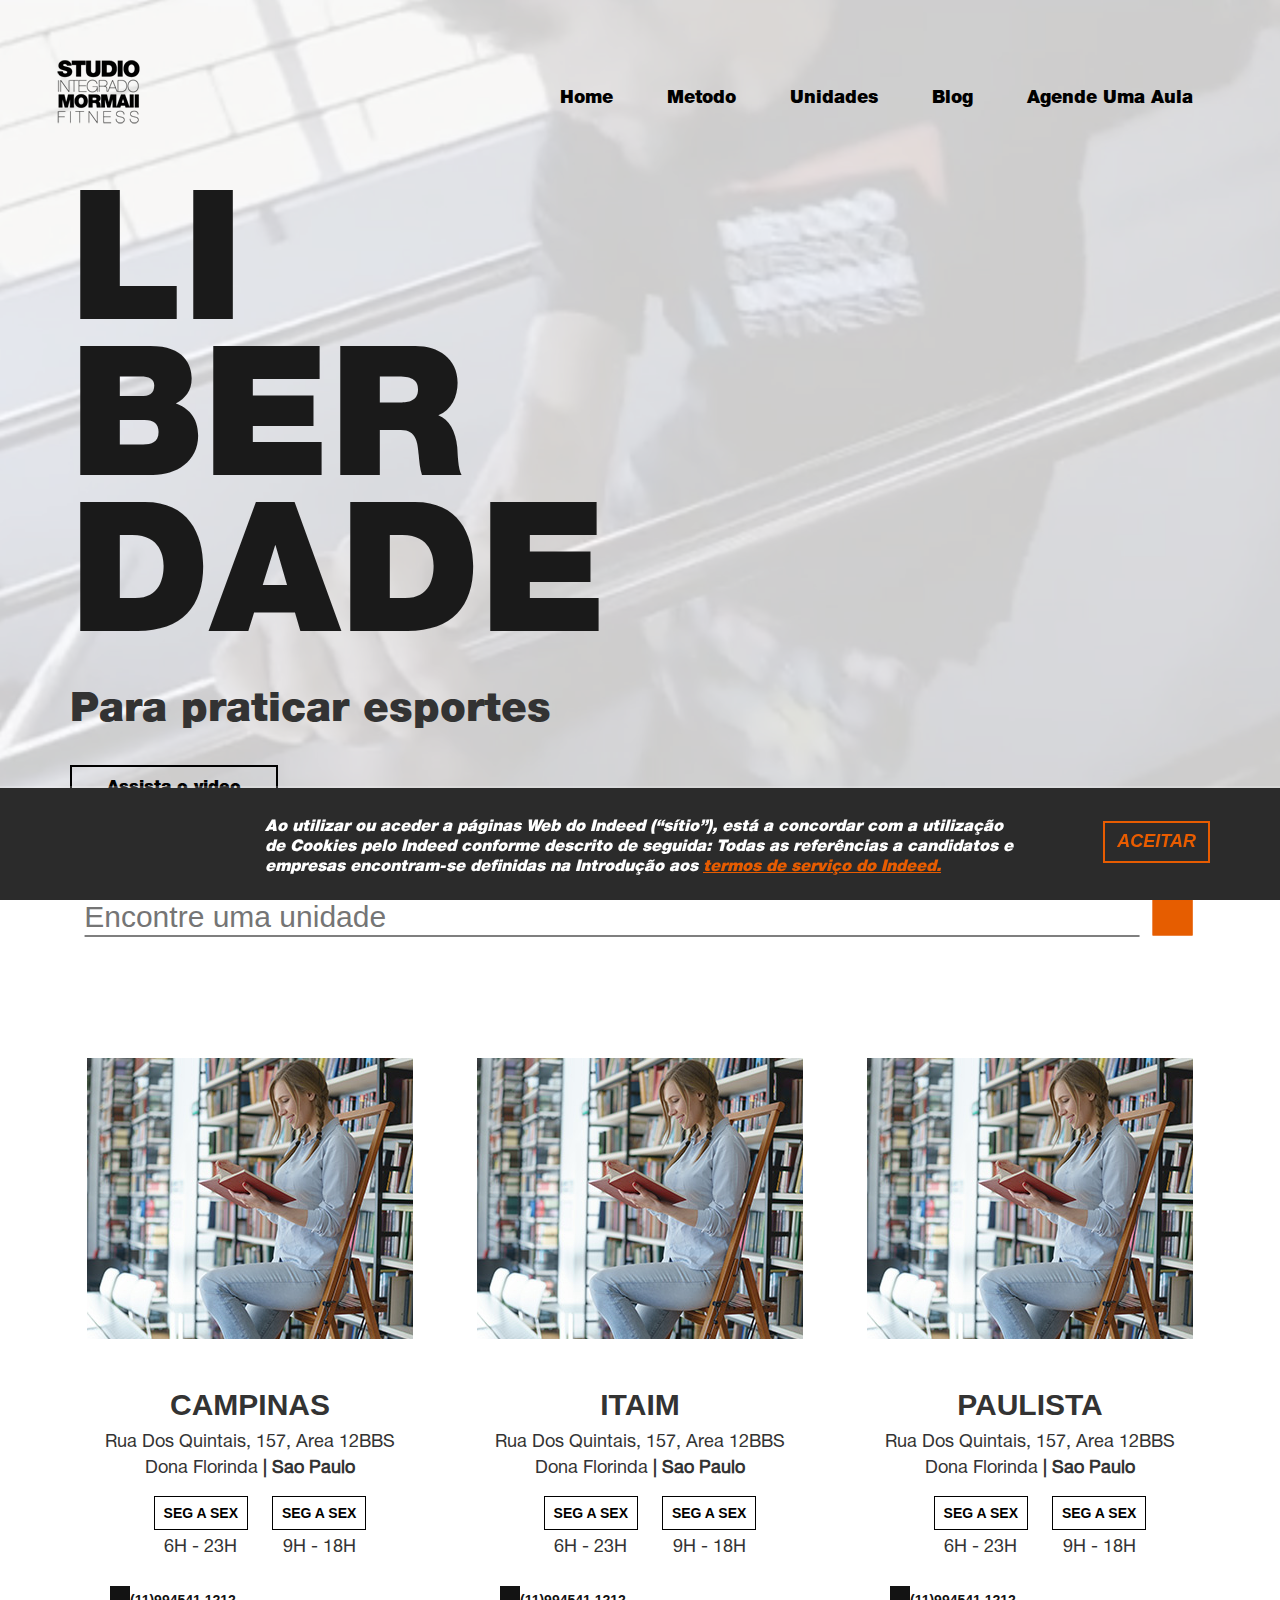
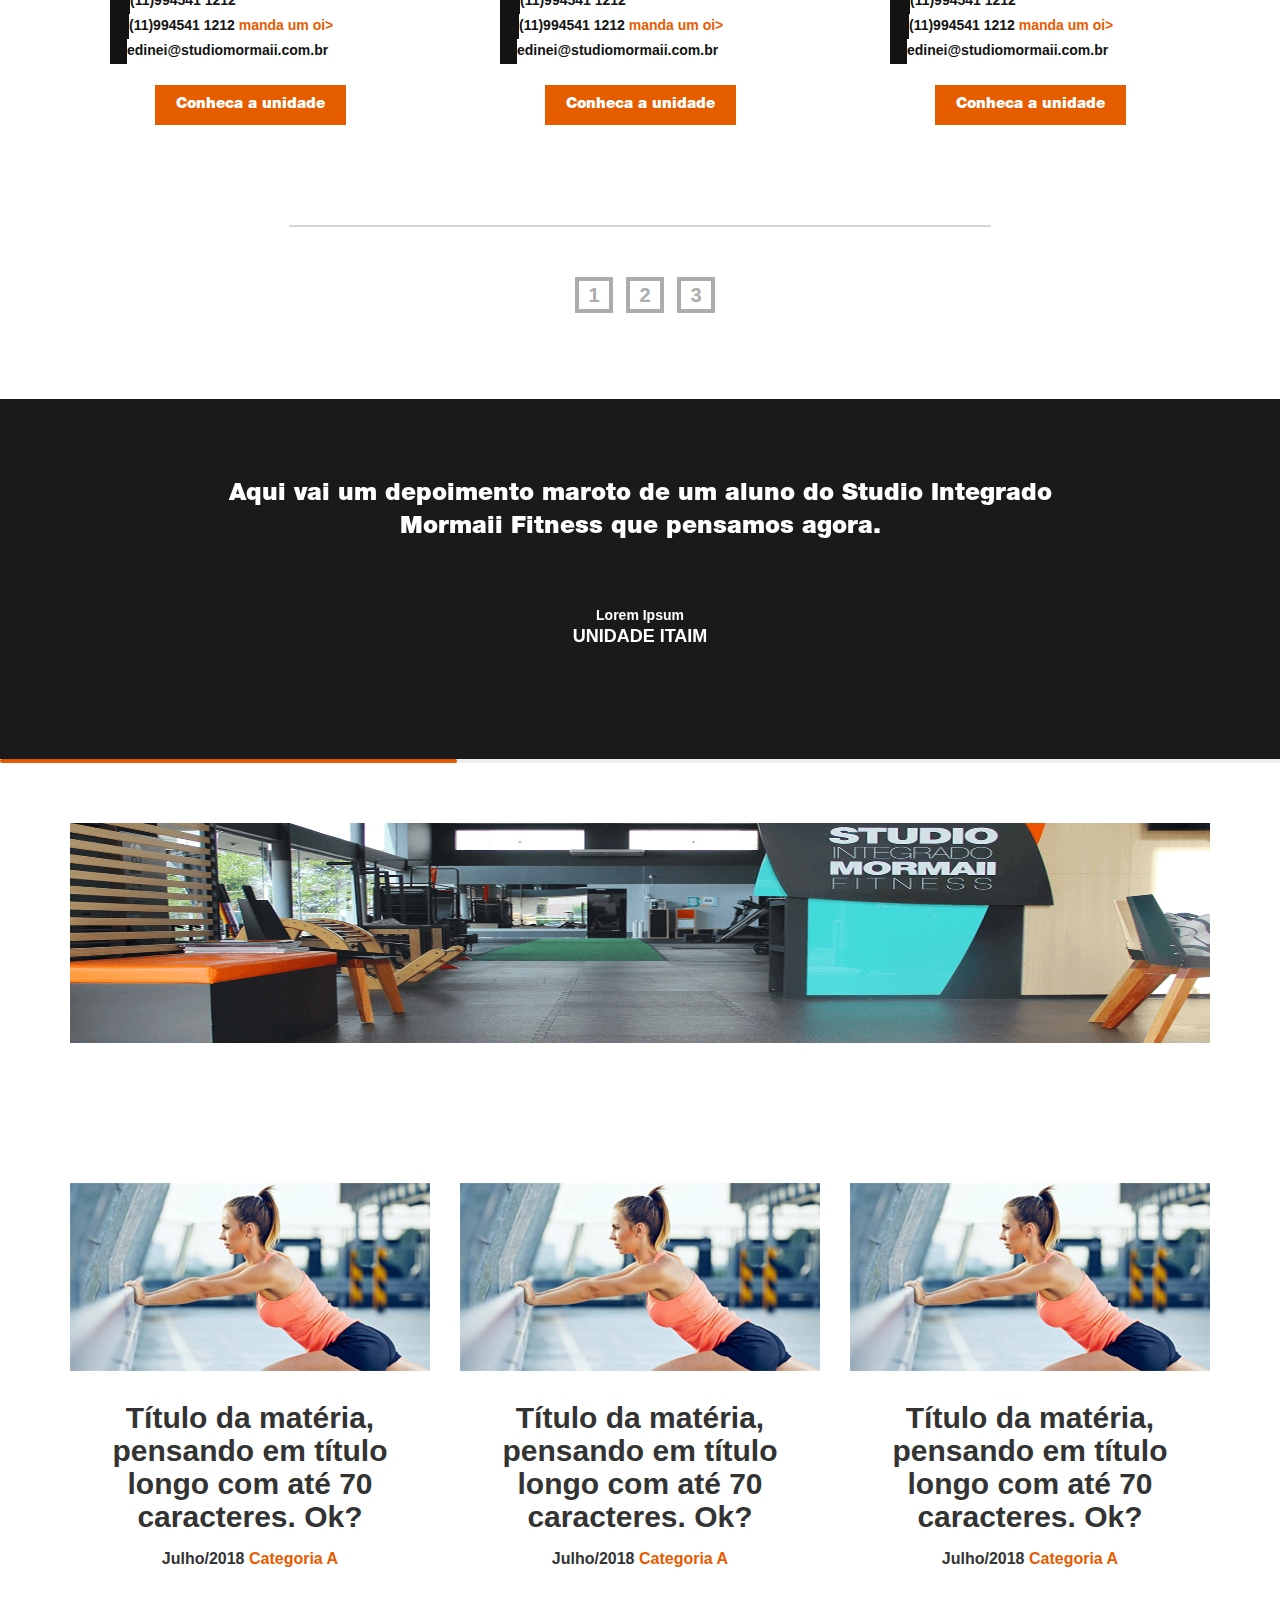
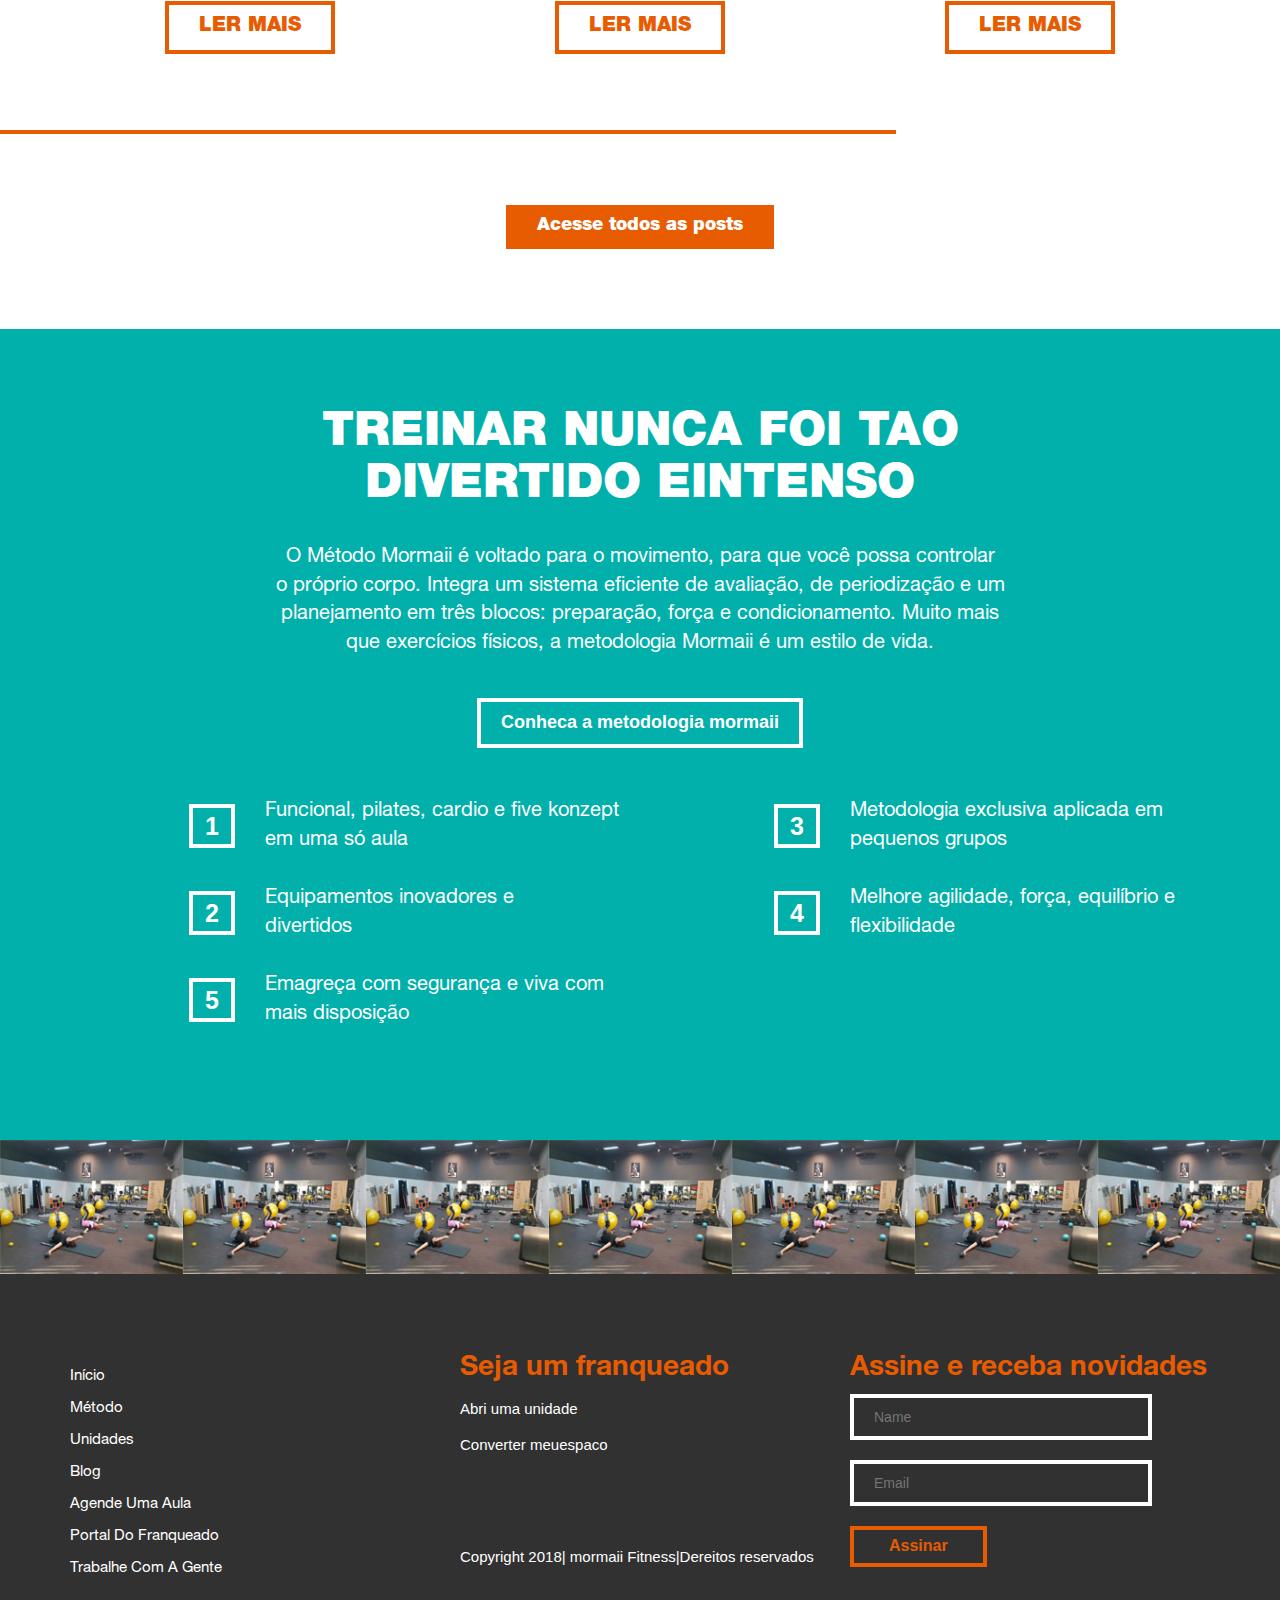
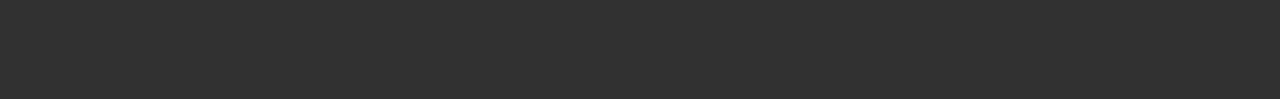
==== commit 3b5346c4: "HTML Indentation Correction" ====
--- a/index.html
+++ b/index.html
@@ -1,68 +1,58 @@
 <html>
- <head>
-  <title>Studio Mormaii</title>
-   <meta charset="utf-8">
-   <meta name="viewport" content="width=device-width, initial-scale=1.0, maximum-scale=1.0, user-scalable=0" />
-   <link rel="stylesheet" href="css/style.css">
-   <link rel="stylesheet" href="css/bootstrap.css">
-   <link rel="stylesheet" href="css/font-awesome.css">
-   <link rel="stylesheet" href="css/slick.css">
-   <link rel="stylesheet" href="css/slick-theme.css">
-  <link rel="stylesheet" href="css/responsive.css">
- </head>
- <body>
-
+<head>
+<title>Studio Mormaii</title>
+<meta charset="utf-8">
+<meta name="viewport" content="width=device-width, initial-scale=1.0, maximum-scale=1.0, user-scalable=0" />
+<link rel="stylesheet" href="css/style.css">
+<link rel="stylesheet" href="css/bootstrap.css">
+<link rel="stylesheet" href="css/font-awesome.css">
+<link rel="stylesheet" href="css/slick.css">
+<link rel="stylesheet" href="css/slick-theme.css">
+<link rel="stylesheet" href="css/responsive.css">
+</head>
+<body>
 <section class="video-back padd">
-<header class="top-nav">
-	<nav class="navbar" data-spy="affix" data-offset-top="90">
-  <div class="container">
-    <div class="navbar-header">
-     
-      <a class="navbar-brand logo" href="#"><img src="images/logo-black2.png"></a>
-    </div>
-    <div class="collapse navbar-collapse" id="myNavbar">
-      <ul class="nav navbar-nav navbar-right">
-        <li class="active"><a href="#">Home</a></li>
-        <li><a href="#">metodo </a></li>
-        <li><a href="#">unidades </a></li> 
-        <li><a href="#">blog</a></li> 
-         <li class="mar-right"><a href="#">agende uma aula</a></li> 
-
-      </ul>
-      
-    </div>
-  </div>
-</nav>	
-</header>
-<div class="bottom-text">
-  <div class="container">
-  	  <div class="row">
-       <div class="col-md-12">
-       	<div class="text">
-       		<h1> li<br> ber <br>dade</h1>
-       		<h3>Para praticar esportes</h3>
-           <a href="#" class="btn" data-toggle="modal" data-target="#myModal"> <i class="fa fa-play"></i> Assista o video</a>
-
-           <div class="pages-change">
-             <ul>
-             	<li><a href="#tion"><i class="fa fa-angle-down"></i></a></li>
-             	<li><a href="#tion1"><i class="fa fa-angle-down"></i></a></li>
-             	<li><a href="#tion2"><i class="fa fa-angle-down"></i></a></li>
-             </ul>
-           </div>
-       </div>
-  	  	 </div>
-  	  </div>
-</div>
-</div>
-</section>
-
-
-
+  <header class="top-nav">
+    <nav class="navbar" data-spy="affix" data-offset-top="90">
+      <div class="container">
+        <div class="navbar-header"> <a class="navbar-brand logo" href="#"><img src="images/logo-black2.png"></a> </div>
+        <div class="collapse navbar-collapse" id="myNavbar">
+          <ul class="nav navbar-nav navbar-right">
+            <li class="active"><a href="#">Home</a></li>
+            <li><a href="#">metodo </a></li>
+            <li><a href="#">unidades </a></li>
+            <li><a href="#">blog</a></li>
+            <li class="mar-right"><a href="#">agende uma aula</a></li>
+          </ul>
+        </div>
+      </div>
+    </nav>
+  </header>
+  <div class="bottom-text">
+    <div class="container">
+      <div class="row">
+        <div class="col-md-12">
+          <div class="text">
+            <h1> li<br>
+              ber <br>
+              dade</h1>
+            <h3>Para praticar esportes</h3>
+            <a href="#" class="btn" data-toggle="modal" data-target="#myModal"> <i class="fa fa-play"></i> Assista o video</a>
+            <div class="pages-change">
+              <ul>
+                <li><a href="#tion"><i class="fa fa-angle-down"></i></a></li>
+                <li><a href="#tion1"><i class="fa fa-angle-down"></i></a></li>
+                <li><a href="#tion2"><i class="fa fa-angle-down"></i></a></li>
+              </ul>
+            </div>
+          </div>
+        </div>
+      </div>
+    </div>
+  </div>
+</section>
 <!-- Modal Nav -->
 <div class="modal-nav-background"></div>
-
-
 <div class="modal-nav">
   <nav>
     <div class="modal-nav-container">
@@ -72,690 +62,502 @@
         <li><a href="#">unidades</a></li>
         <li><a href="#">blog</a></li>
         <li><a href="#">agende uma aula</a></li>
-        
       </ul>
     </div>
   </nav>
 </div>
-
-
-
 <!-- Modal Menu Button -->
 <button class="modal-menu-button">
-  <div class="hamburger">
-    <span></span>
-    <span></span>
-   <span></span>
-  </div>
+<div class="hamburger"> <span></span> <span></span> <span></span> </div>
 </button>
+<section class="foot">
+  <div class="container">
+    <div class="row">
+      <div class="col-md-2 col-sm-2 col-xs-2">
+        <div class="close1"> <a class="footclose"href="#"><i class="fa fa-close"></i></a> </div>
+      </div>
+      <div class="col-md-8 col-sm-8 col-xs-8">
+        <div class="bottom">
+          <p><i> Ao utilizar ou aceder a páginas Web do Indeed (“sítio”), está a concordar com a utilização de Cookies pelo Indeed conforme descrito de seguida: Todas as referências a candidatos e empresas encontram-se definidas na Introdução aos <a href="#">termos de serviço do Indeed. </a></i></p>
+        </div>
+      </div>
+      <div class="col-md-2 col-sm-2 col-xs-2">
+        <div class="button">
+          <button type="button" class="btn btn-ornge footclose">Aceitar</button>
+        </div>
+      </div>
+    </div>
+  </div>
+</section>
+<section class="button9">
+  <div class="container">
+    <div class="row">
+      <div class="col-md-12">
+        <button type="button" class="btn btn-respo"> Agende uma aula gratis</button>
+      </div>
+    </div>
+  </div>
+</section>
+<section class="padd1">
+  <div class="container">
+    <div class="row">
+      <div class="col-md-12">
+        <div class="wrap">
+          <div class="search">
+            <input type="text" class="searchTerm" placeholder="Encontre uma unidade">
+            <button type="submit" class="searchButton"> <i class="fa fa-search"></i> </button>
+          </div>
+        </div>
+      </div>
+    </div>
+  </div>
+</section>
+<section class="padd2" id="tion">
+  <div class="container">
+    <div class="row">
+      <div class="col-md-4 col-sm-4">
+        <div class="slider">
+          <div><img src="images/events-img3.jpg"></div>
+          <div><img src="images/events-img3.jpg"></div>
+          <div><img src="images/events-img3.jpg"></div>
+          <div><img src="images/events-img3.jpg"></div>
+          <div><img src="images/events-img3.jpg"></div>
+        </div>
+        <div class="sliderhead">
+          <div class="responsive-block">
+            <h1>Campinas </h1>
+            <p>Rua dos quintais, 157, Area 12BBS<br>
+              Dona Florinda <b>| Sao Paulo</b></p>
+          </div>
+          <div class="responsive-block1">
+            <h1>Barra da tijuca </h1>
+            <p>Avenida das americas 3255-sale 244a shopping barra graden  barr da tijuca rio de janeriro(RJ)</p>
+          </div>
+          <ul  class="main-ul">
+            <li><a href="#">Seg a sex</a>
+              <p> 6H - 23H</p>
+            </li>
+            <li><a href="#">Seg a sex</a>
+              <p>9H - 18H</p>
+            </li>
+          </ul>
+          <ul>
+            <li><a href="#"><i class="fa fa-phone"></i> (11)994541 1212 </a></li>
+            <li><a href="#"><i class="fa fa-whatsapp"></i> (11)994541 1212 <span>manda um oi></span></a></li>
+            <li><a href="#"><i class="fa fa-envelope"></i> edinei@studiomormaii.com.br </a></li>
+          </ul>
+          <div class="button-box">
+            <button type="button" class="btn btn-btn1">Conheca a unidade</button>
+          </div>
+        </div>
+      </div>
+      <div class="col-md-4 col-sm-4"id="res-slider">
+        <div class="slider1">
+          <div><img src="images/events-img3.jpg"></div>
+          <div><img src="images/events-img3.jpg"></div>
+          <div><img src="images/events-img3.jpg"></div>
+          <div><img src="images/events-img3.jpg"></div>
+          <div><img src="images/events-img3.jpg"></div>
+        </div>
+        <div class="sliderhead">
+          <h1>itaim </h1>
+          <p>Rua dos quintais, 157, Area 12BBS<br>
+            Dona Florinda <b>| Sao Paulo</b></p>
+          <ul  class="main-ul">
+            <li><a href="#">Seg a sex</a>
+              <p> 6H - 23H</p>
+            </li>
+            <li><a href="#">Seg a sex</a>
+              <p>9H - 18H</p>
+            </li>
+          </ul>
+          <ul>
+            <li><a href="#"><i class="fa fa-phone"></i> (11)994541 1212 </a></li>
+            <li><a href="#"><i class="fa fa-whatsapp"></i> (11)994541 1212 <span>manda um oi></span></a></li>
+            <li><a href="#"><i class="fa fa-envelope"></i> edinei@studiomormaii.com.br </a></li>
+          </ul>
+          <div class="button-box">
+            <button type="button" class="btn btn-btn1">Conheca a unidade</button>
+          </div>
+        </div>
+      </div>
+      <div class="col-md-4 col-sm-4" id="res-slider">
+        <div class="slider2">
+          <div><img src="images/events-img3.jpg"></div>
+          <div><img src="images/events-img3.jpg"></div>
+          <div><img src="images/events-img3.jpg"></div>
+          <div><img src="images/events-img3.jpg"></div>
+          <div><img src="images/events-img3.jpg"></div>
+        </div>
+        <div class="sliderhead">
+          <h1>paulista </h1>
+          <p>Rua dos quintais, 157, Area 12BBS<br>
+            Dona Florinda <b>| Sao Paulo</b></p>
+          <ul  class="main-ul">
+            <li><a href="#">Seg a sex</a>
+              <p> 6H - 23H</p>
+            </li>
+            <li><a href="#">Seg a sex</a>
+              <p>9H - 18H</p>
+            </li>
+          </ul>
+          <ul>
+            <li><a href="#"><i class="fa fa-phone"></i> (11)994541 1212 </a></li>
+            <li><a href="#"><i class="fa fa-whatsapp"></i> (11)994541 1212 <span>manda um oi></span></a></li>
+            <li><a href="#"><i class="fa fa-envelope"></i> edinei@studiomormaii.com.br </a></li>
+          </ul>
+          <div class="button-box">
+            <button type="button" class="btn btn-btn1">Conheca a unidade</button>
+          </div>
+        </div>
+      </div>
+    </div>
+    <div class="row">
+      <div col-md-2> </div>
+      <div col-md-8>
+        <div class="pagination1">
+          <ul>
+            <li><a href="#">1</a></li>
+            <li><a href="#">2</a></li>
+            <li><a href="#">3</a></li>
+          </ul>
+        </div>
+      </div>
+      <div col-md-2> </div>
+    </div>
+  </div>
+</section>
+<section class="padd2 testi" id="tion1">
+  <div class="container-fliud">
+    <div class="row">
+      <div class="col-md-12">
+        <div class="slider-wrapper" id="slick-1">
+          <div class="normalslider">
+            <div>
+              <h3>Aqui vai um depoimento maroto de um aluno do Studio Integrado<br>
+                Mormaii Fitness que pensamos 
+                agora.</h3>
+              <div class="test-name">
+                <p>Lorem Ipsum</p>
+                <h4>Unidade itaim</h4>
+                <p> <i class="fa fa-star"></i> <i class="fa fa-star"></i> <i class="fa fa-star"></i> <i class="fa fa-star"></i> <i class="fa fa-star"></i> </p>
+              </div>
+            </div>
+            <div>
+              <h3>Aqui vai um depoimento maroto de um aluno do Studio Integrado<br>
+                Mormaii Fitness que pensamos 
+                agora.</h3>
+              <div class="test-name">
+                <p>Lorem Ipsum</p>
+                <h4>Unidade itaim</h4>
+                <p> <i class="fa fa-star"></i> <i class="fa fa-star"></i> <i class="fa fa-star"></i> <i class="fa fa-star"></i> <i class="fa fa-star"></i> </p>
+              </div>
+            </div>
+            <div>
+              <h3>Aqui vai um depoimento maroto de um aluno do Studio Integrado<br>
+                Mormaii Fitness que pensamos 
+                agora.</h3>
+              <div class="test-name">
+                <p>Lorem Ipsum</p>
+                <h4>Unidade itaim</h4>
+                <p> <i class="fa fa-star"></i> <i class="fa fa-star"></i> <i class="fa fa-star"></i> <i class="fa fa-star"></i> <i class="fa fa-star"></i> </p>
+              </div>
+            </div>
+          </div>
+          <div class="slider-progress">
+            <div class="progress"></div>
+          </div>
+        </div>
+      </div>
+    </div>
+  </div>
+</section>
+<section class="padd2">
+  <div class="container">
+    <div class="row">
+      <div class="col-md-12">
+        <div class="add"> <img src="images/add .jpg"> </div>
+      </div>
+    </div>
+  </div>
+</section>
+<section class="padd2 main-bor" id="tion2">
+  <div class="container">
+    <div class="row">
+      <div class="col-md-4 col-sm-4">
+        <div class="img-text"> <img src="images/add.jpg">
+          <h4>Título da matéria, pensando em título longo com até 70 caracteres. Ok? </h4>
+          <p>Julho/2018 <span>Categoria A</span></p>
+          <button type="button" class="btn-btn2"> Ler mais</button>
+        </div>
+      </div>
+      <div class="col-md-4 col-sm-4">
+        <div class="img-text"> <img src="images/add.jpg">
+          <h4>Título da matéria, pensando em título longo com até 70 caracteres. Ok? </h4>
+          <p>Julho/2018 <span>Categoria A</span></p>
+          <button type="button" class="btn-btn2"> Ler mais</button>
+        </div>
+      </div>
+      <div class="col-md-4 col-sm-4">
+        <div class="img-text"> <img src="images/add.jpg">
+          <h4>Título da matéria, pensando em título longo com até 70 caracteres. Ok? </h4>
+          <p>Julho/2018 <span>Categoria A</span></p>
+          <button type="button" class="btn-btn2"> Ler mais</button>
+        </div>
+      </div>
+    </div>
+  </div>
+</section>
+<section class="padd2 main-bor main-row61" id="tion2">
+  <div class="container">
+    <div class="row main-row6">
+      <div class="col-md-4 col-sm-4 col-xs-12">
+        <div class="img-text"> <img src="images/add.jpg">
+          <h4>Título da matéria, pensando em título longo com até 70 caracteres. Ok? </h4>
+          <p>Julho/2018 <span>Categoria A</span></p>
+          <button type="button" class="btn-btn2"> Ler mais</button>
+        </div>
+      </div>
+      <div class="col-md-4 col-sm-4">
+        <div class="img-text"> <img src="images/add.jpg">
+          <h4>Título da matéria, pensando em título longo com até 70 caracteres. Ok? </h4>
+          <p>Julho/2018 <span>Categoria A</span></p>
+          <button type="button" class="btn-btn2"> Ler mais</button>
+        </div>
+      </div>
+      <div class="col-md-4 col-sm-4">
+        <div class="img-text"> <img src="images/add.jpg">
+          <h4>Título da matéria, pensando em título longo com até 70 caracteres. Ok? </h4>
+          <p>Julho/2018 <span>Categoria A</span></p>
+          <button type="button" class="btn-btn2"> Ler mais</button>
+        </div>
+      </div>
+    </div>
+  </div>
+</section>
+<div class="container">
+  <div class="row">
+    <div class="col-md-12">
+      <div class="acss-button">
+        <button type="button" class="btn btn-btn3">Acesse todos as posts</button>
+      </div>
+    </div>
+  </div>
+</div>
+<section class="padd2 bg-color1">
+  <div class="container">
+    <div class="row">
+      <div class="col-md-12">
+        <div class="top-head">
+          <h2>Treinar nunca foi tao <br>
+            divertido Eintenso</h2>
+          <p>O Método Mormaii é voltado para o movimento, para que você possa controlar<br>
+            o próprio corpo. Integra um sistema eficiente de avaliação, de periodização e um<br>
+            planejamento em três blocos: preparação, força e condicionamento. Muito mais<br>
+            que exercícios físicos, a metodologia Mormaii é um estilo de vida.</p>
+          <button type="button" class="btn btn-bor3">Conheca a metodologia mormaii</button>
+        </div>
+      </div>
+    </div>
+    <div class="main-one-bottom">
+      <div class="row">
+        <div class="col-md-6 col-sm-6 col-xs-12">
+          <div class="row main-space">
+            <div class="col-md-4 col-sm-4 col-xs-2">
+              <div class="one"> <a href="#">1</a> </div>
+            </div>
+            <div class="col-md-8 col-sm-8 col-xs-10">
+              <div class="one-text">
+                <p>Funcional, pilates, cardio e five konzept em uma só aula</p>
+              </div>
+            </div>
+          </div>
+          <div class="row main-space">
+            <div class="col-md-4 col-sm-4 col-xs-2">
+              <div class="one"> <a href="#">2</a> </div>
+            </div>
+            <div class="col-md-8 col-sm-8 col-xs-10">
+              <div class="one-text">
+                <p>Equipamentos inovadores e<br>
+                  divertidos</p>
+              </div>
+            </div>
+          </div>
+          <div class="row main-space">
+            <div class="col-md-4 col-sm-4 col-xs-2">
+              <div class="one"> <a href="#">5</a> </div>
+            </div>
+            <div class="col-md-8 col-sm-8 col-xs-10">
+              <div class="one-text">
+                <p>Emagreça com segurança e viva com mais disposição</p>
+              </div>
+            </div>
+          </div>
+        </div>
+        <div class="col-md-6 col-sm-6">
+          <div class="row main-space">
+            <div class="col-md-4 col-sm-4 col-xs-2">
+              <div class="one"> <a href="#">3</a> </div>
+            </div>
+            <div class="col-md-8 col-sm-8 col-xs-10">
+              <div class="one-text">
+                <p>Metodologia exclusiva aplicada em pequenos grupos</p>
+              </div>
+            </div>
+          </div>
+          <div class="row main-space">
+            <div class="col-md-4 col-sm-4 col-xs-2">
+              <div class="one"> <a href="#">4</a> </div>
+            </div>
+            <div class="col-md-8 col-sm-8 col-xs-10">
+              <div class="one-text">
+                <p>Melhore agilidade, força, equilíbrio e flexibilidade</p>
+              </div>
+            </div>
+          </div>
+        </div>
+      </div>
+    </div>
+  </div>
+</section>
+<section class="slider-main">
+  <div class="container-fliud">
+    <div class="row">
+      <div class="col-md-12">
+        <div class="slider-div-img">
+          <div class="img-icon"><img src="images/x_lg_image2.jpg">
+            <div class="icon"> <a href="#"><i class="fa fa-heart"></i></a> <a href="#" class="icon-flot"><i class="fa fa-instagram"></i></i></a> </div>
+          </div>
+          <div class="img-icon"><img src="images/x_lg_image2.jpg">
+            <div class="icon"> <a href="#"><i class="fa fa-heart"></i></a> <a href="#" class="icon-flot"><i class="fa fa-instagram"></i></a> </div>
+          </div>
+          <div class="img-icon"><img src="images/x_lg_image2.jpg">
+            <div class="icon"> <a href="#"><i class="fa fa-heart"></i></a> <a href="#" class="icon-flot"><i class="fa fa-instagram"></i></a> </div>
+          </div>
+          <div class="img-icon"><img src="images/x_lg_image2.jpg">
+            <div class="icon"> <a href="#"><i class="fa fa-heart"></i></a> <a href="#" class="icon-flot"><i class="fa fa-instagram"></i></a> </div>
+          </div>
+          <div class="img-icon"><img src="images/x_lg_image2.jpg">
+            <div class="icon"> <a href="#"><i class="fa fa-heart"></i></a> <a href="#" class="icon-flot"><i class="fa fa-instagram"></i></a> </div>
+          </div>
+          <div class="img-icon"><img src="images/x_lg_image2.jpg">
+            <div class="icon"> <a href="#"><i class="fa fa-heart"></i></a> <a href="#" class="icon-flot"><i class="fa fa-instagram"></i></a> </div>
+          </div>
+          <div class="img-icon"><img src="images/x_lg_image2.jpg">
+            <div class="icon"> <a href="#"><i class="fa fa-heart"></i></a> <a href="#" class="icon-flot"><i class="fa fa-instagram"></i></a> </div>
+          </div>
+          <div class="img-icon"><img src="images/x_lg_image2.jpg">
+            <div class="icon"> <a href="#"><i class="fa fa-heart"></i></a> <a href="#" class="icon-flot"><i class="fa fa-instagram"></i></a> </div>
+          </div>
+          <div class="img-icon"><img src="images/x_lg_image2.jpg">
+            <div class="icon"> <a href="#"><i class="fa fa-heart"></i></a> <a href="#" class="icon-flot"><i class="fa fa-instagram"></i></a> </div>
+          </div>
+        </div>
+      </div>
+    </div>
+  </div>
+</section>
+<section class="multipal-img">
+  <div class="container-fliud">
+    <div class="row">
+      <div class="col-md-3 col-xs-6 pdd-img-2">
+        <div class="img-icon"> <img src="images/x_lg_image2.jpg">
+          <div class="icon"> <a href="#"><i class="fa fa-heart"></i></a> <a href="#" class="icon-flot"><i class="fa fa-instagram"></i></a> </div>
+        </div>
+      </div>
+      <div class="col-md-3 col-xs-6 pdd-img-1">
+        <div class="img-icon"> <img src="images/x_lg_image2.jpg">
+          <div class="icon"> <a href="#"><i class="fa fa-heart"></i></a> <a href="#" class="icon-flot"><i class="fa fa-instagram"></i></a> </div>
+        </div>
+      </div>
+      <div class="col-md-3 col-xs-6 pdd-img-2">
+        <div class="img-icon"> <img src="images/x_lg_image2.jpg">
+          <div class="icon"> <a href="#"><i class="fa fa-heart"></i></a> <a href="#" class="icon-flot"><i class="fa fa-instagram"></i></a> </div>
+        </div>
+      </div>
+      <div class="col-md-3 col-xs-6 pdd-img-1">
+        <div class="img-icon"> <img src="images/x_lg_image2.jpg">
+          <div class="icon"> <a href="#"><i class="fa fa-heart"></i></a> <a href="#" class="icon-flot"><i class="fa fa-instagram"></i></a> </div>
+        </div>
+      </div>
+    </div>
+  </div>
+</section>
+<section class="footer padd2">
+  <div class="container">
+    <div class="row">
+      <div class="col-md-4 col-sm-4">
+        <div class="footer-haed">
+          <ul>
+            <li><a href="#">Início</a></li>
+            <li><a href="#">Método </a></li>
+            <li><a href="#">Unidades </a></li>
+            <li><a href="#">Blog</a></li>
+            <li><a href="#">agende uma aula</a></li>
+            <li><a href="#">Portal do Franqueado</a></li>
+            <li><a href="#">Trabalhe com a gente</a></li>
+          </ul>
+        </div>
+      </div>
+      <div class="col-md-4 col-sm-4">
+        <div class="footer-haed">
+          <h3>Seja um franqueado</h3>
+          <p>Abri uma unidade</p>
+          <p>Converter meuespaco</p>
+          <div class="copyright">
+            <ul class="list-icon">
+              <li class="active"><a href="#"><i class="fa fa-facebook"></i></a></li>
+              <li><a href="#"><i class="fa fa-instagram"></i></a></li>
+              <li><a href="#"><i class="fa fa-youtube-play"></i></a></li>
+            </ul>
+            <p> Copyright 2018| mormaii Fitness|Dereitos reservados</p>
+          </div>
+        </div>
+      </div>
+      <div class="col-md-4 col-sm-4">
+        <div class="footer-haed">
+          <h3>Assine e receba novidades</h3>
+          <form>
+            <input type="text" name="Name" placeholder="Name">
+            <input type="text" name="Email" placeholder="Email">
+            <button type="button" class="btn btn-form">Assinar</button>
+          </form>
+        </div>
+      </div>
+    </div>
+  </div>
+</section>
 
-
-
-
-
-<section class="foot">
-	  <div class="container">
-	  	  <div class="row">
-	  	  	<div class="col-md-2 col-sm-2 col-xs-2">
-	  	  		<div class="close1">
-	  	  		<a class="footclose"href="#"><i class="fa fa-close"></i></a>
-	  	  	</div>
-	  	  </div>
-	  	  	  <div class="col-md-8 col-sm-8 col-xs-8">
-	  	  	  	  <div class="bottom">
-                  <p><i> Ao utilizar ou aceder a páginas Web do Indeed (“sítio”), está a concordar com a utilização de Cookies pelo Indeed conforme descrito de seguida: Todas as referências a candidatos e empresas encontram-se definidas na Introdução aos <a href="#">termos de serviço do Indeed. </a></i></p>
-	  	  	  </div>
-	  	  </div>
-	  	  <div class="col-md-2 col-sm-2 col-xs-2">
-	  	  	<div class="button">
-	  	  	  <button type="button" class="btn btn-ornge footclose">Aceitar</button>
-	  	  	</div>
-	  	  </div>
-    </div>
-	  </div>
-</section>
-
-
-
-<section class="button9">
-   <div class="container">
-     <div class="row">
-        <div class="col-md-12">
-           <button type="button" class="btn btn-respo"> Agende uma aula gratis</button>
-     </div>
-   </div>
- </div>
-</section>
-
-
-<section class="padd1">
-  <div class="container">
-  	 <div class="row">
-  	 	
-  	 	<div class="col-md-12">
-  <div class="wrap">
-   <div class="search">
-      <input type="text" class="searchTerm" placeholder="Encontre uma unidade">
-      <button type="submit" class="searchButton">
-        <i class="fa fa-search"></i>
-     </button>
-   </div>
+<!-- The Modal -->
+<div class="modal" id="myModal">
+  <div class="modal-dialog">
+    <div class="modal-content"> 
+      
+      <!-- Modal Header -->
+      <div class="modal-header">
+        <h4 class="modal-title">VIDEO</h4>
+        <button type="button" class="close" data-dismiss="modal">&times;</button>
+      </div>
+      
+      <!-- Modal body -->
+      <div class="modal-body">
+        <iframe width="560" height="315" src="https://www.youtube.com/embed/f1WMjDx4snI" frameborder="0" allow="autoplay; encrypted-media" allowfullscreen></iframe>
+      </div>
+      
+      <!-- Modal footer -->
+      <div class="modal-footer">
+        <button type="button" class="btn btn-danger" data-dismiss="modal">Close</button>
+      </div>
+    </div>
+  </div>
 </div>
 </div>
-
-</div>
-</div>
-</section>
-
-
-  <section class="padd2" id="tion">
-  	<div class="container">
-  		  <div class="row">
-  		  	
-
-  		 <div class="col-md-4 col-sm-4">
-  		  <div class="slider">
-           <div><img src="images/events-img3.jpg"></div>
-            <div><img src="images/events-img3.jpg"></div>
-             <div><img src="images/events-img3.jpg"></div>
-              <div><img src="images/events-img3.jpg"></div>
-               <div><img src="images/events-img3.jpg"></div>
-  		</div>
-  		<div class="sliderhead">
-        <div class="responsive-block">
-  			<h1>Campinas  </h1>
-  			<p>Rua dos quintais, 157, Area 12BBS<br>
-               Dona Florinda <b>| Sao Paulo</b></p>
-             </div>
-<div class="responsive-block1">
-               <h1>Barra da tijuca </h1>
-        <p>Avenida das americas 3255-sale 244a shopping barra graden  barr da tijuca rio de janeriro(RJ)</p>
-</div>
-
-
-               <ul  class="main-ul">
-               	<li><a href="#">Seg a sex</a>
-               		<p> 6H - 23H</p>
-               	</li>
-               	<li><a href="#">Seg a sex</a>
-             <p>9H - 18H</p>
-               	</li>
-               </ul>
-
-               <ul>
-               	<li><a href="#"><i class="fa fa-phone"></i> (11)994541 1212 </a></li>
-               	<li><a href="#"><i class="fa fa-whatsapp"></i> (11)994541 1212 
-               	 <span>manda um oi></span></a></li>
-               	<li><a href="#"><i class="fa fa-envelope"></i> edinei@studiomormaii.com.br </a></li>
-               </ul>
-               <div class="button-box">
-               	<button type="button" class="btn btn-btn1">Conheca a unidade</button>
-               </div>
-  	</div>
-  </div>
-
-  	 <div class="col-md-4 col-sm-4"id="res-slider">
-  		  <div class="slider1">
-           <div><img src="images/events-img3.jpg"></div>
-            <div><img src="images/events-img3.jpg"></div>
-             <div><img src="images/events-img3.jpg"></div>
-              <div><img src="images/events-img3.jpg"></div>
-               <div><img src="images/events-img3.jpg"></div>
-  		</div>
-  		<div class="sliderhead">
-  			<h1>itaim     </h1>
-  			<p>Rua dos quintais, 157, Area 12BBS<br>
-               Dona Florinda <b>| Sao Paulo</b></p>
-               <ul  class="main-ul">
-               	<li><a href="#">Seg a sex</a>
-               		<p> 6H - 23H</p>
-               	</li>
-               	<li><a href="#">Seg a sex</a>
-             <p>9H - 18H</p>
-               	</li>
-               </ul>
-
-               <ul>
-               	<li><a href="#"><i class="fa fa-phone"></i> (11)994541 1212 </a></li>
-               	<li><a href="#"><i class="fa fa-whatsapp"></i> (11)994541 1212 
-               	 <span>manda um oi></span></a></li>
-               	<li><a href="#"><i class="fa fa-envelope"></i> edinei@studiomormaii.com.br </a></li>
-               </ul>
-               <div class="button-box">
-               	<button type="button" class="btn btn-btn1">Conheca a unidade</button>
-               </div>
-  		</div>
-  	</div>
-  	
-
-  	 <div class="col-md-4 col-sm-4" id="res-slider">
-  		  <div class="slider2">
-           <div><img src="images/events-img3.jpg"></div>
-            <div><img src="images/events-img3.jpg"></div>
-             <div><img src="images/events-img3.jpg"></div>
-              <div><img src="images/events-img3.jpg"></div>
-               <div><img src="images/events-img3.jpg"></div>
-  		</div>
-  		<div class="sliderhead">
-  			<h1>paulista  </h1>
-  			<p>Rua dos quintais, 157, Area 12BBS<br>
-               Dona Florinda <b>| Sao Paulo</b></p>
-               <ul  class="main-ul">
-               	<li><a href="#">Seg a sex</a>
-               		<p> 6H - 23H</p>
-               	</li>
-               	<li><a href="#">Seg a sex</a>
-             <p>9H - 18H</p>
-               	</li>
-               </ul>
-
-               <ul>
-               	<li><a href="#"><i class="fa fa-phone"></i> (11)994541 1212 </a></li>
-               	<li><a href="#"><i class="fa fa-whatsapp"></i> (11)994541 1212 
-               	 <span>manda um oi></span></a></li>
-               	<li><a href="#"><i class="fa fa-envelope"></i> edinei@studiomormaii.com.br </a></li>
-               </ul>
-               <div class="button-box">
-               	<button type="button" class="btn btn-btn1">Conheca a unidade</button>
-               </div>
-  		</div>
-  	</div>
-
-  	</div>
-
-  	<div class="row">
-  		<div col-md-2>
-  		</div>
-  		<div col-md-8>
-  			<div class="pagination1">
-  				<ul>
-  					<li><a href="#">1</a></li>
-  					<li><a href="#">2</a></li>
-  					<li><a href="#">3</a></li>
-  				</ul>
-  			</div>
-  		</div>
-  		<div col-md-2>
-  		</div>
-  	</div>
-</div>
-  </section>
-
-
-
-
- <section class="padd2 testi" id="tion1">
-  <div class="container-fliud">
-    <div class="row">
-       <div class="col-md-12">
-<div class="slider-wrapper" id="slick-1">
-  <div class="normalslider">
-  <div><h3>Aqui vai um depoimento maroto de um aluno do Studio Integrado<br> Mormaii Fitness que pensamos 
-                agora.</h3>
-
-                 <div class="test-name">
-                  <p>Lorem Ipsum</p>
-                  <h4>Unidade itaim</h4>
-                  <p>
-                    <i class="fa fa-star"></i>
-                    <i class="fa fa-star"></i>
-                    <i class="fa fa-star"></i>
-                    <i class="fa fa-star"></i>
-                    <i class="fa fa-star"></i>
-
-                  </p>
-                 </div>
-                </div>
-   <div><h3>Aqui vai um depoimento maroto de um aluno do Studio Integrado<br> Mormaii Fitness que pensamos 
-                agora.</h3>
-
-                 <div class="test-name">
-                  <p>Lorem Ipsum</p>
-                  <h4>Unidade itaim</h4>
-                  <p>
-                    <i class="fa fa-star"></i>
-                    <i class="fa fa-star"></i>
-                    <i class="fa fa-star"></i>
-                    <i class="fa fa-star"></i>
-                    <i class="fa fa-star"></i>
-
-                  </p>
-                 </div>
-                </div>
-   <div><h3>Aqui vai um depoimento maroto de um aluno do Studio Integrado<br> Mormaii Fitness que pensamos 
-                agora.</h3>
-
-                 <div class="test-name">
-                  <p>Lorem Ipsum</p>
-                  <h4>Unidade itaim</h4>
-                  <p>
-                    <i class="fa fa-star"></i>
-                    <i class="fa fa-star"></i>
-                    <i class="fa fa-star"></i>
-                    <i class="fa fa-star"></i>
-                    <i class="fa fa-star"></i>
-
-                  </p>
-                 </div>
-                </div>
-  </div>
-  <div class="slider-progress">
-    <div class="progress"></div>
-  </div>
-</div>
-</div>
-</div>
-</div>
-</section>
-
- 
-
-    <section class="padd2">
-    	 <div class="container">
-    	 	  <div class="row">
-    	 	  <div class="col-md-12">
-    	 	  	  <div class="add">
-                   <img src="images/add .jpg">
-    	 	  	  </div>
-    	 	  </div>
-    	 </div>
-    	 </div>
-    </section>
-
-
-    <section class="padd2 main-bor" id="tion2">
-    	<div class="container">
-    		 <div class="row">
-    		 	  <div class="col-md-4 col-sm-4">
-    		 	  	 <div class="img-text">
-    		 	  	<img src="images/add.jpg">
-    		 	  	<h4>Título da matéria, pensando em título longo com até 70 caracteres. Ok? </h4>
-    		 	  	<p>Julho/2018 <span>Categoria A</span></p>
-    		 	  <button type="button" class="btn-btn2">  Ler mais</button>
-    		 	</div>
-    		 </div>
-
-    		 <div class="col-md-4 col-sm-4">
-    		 	  	 <div class="img-text">
-    		 	  	<img src="images/add.jpg">
-    		 	  	<h4>Título da matéria, pensando em título longo com até 70 caracteres. Ok? </h4>
-    		 	  	<p>Julho/2018 <span>Categoria A</span></p>
-    		 	  	  <button type="button" class="btn-btn2">  Ler mais</button>
-
-    		 	</div>
-    		 </div>
-
-
-    		 <div class="col-md-4 col-sm-4">
-    		 	  	 <div class="img-text">
-    		 	  	<img src="images/add.jpg">
-    		 	  	<h4>Título da matéria, pensando em título longo com até 70 caracteres. Ok? </h4>
-    		 	  	<p>Julho/2018 <span>Categoria A</span></p>
-    		 	  	  <button type="button" class="btn-btn2">  Ler mais</button>
-    		 	</div>
-    		 </div>
-    		 </div> 
-    </div>
-    </section>
-
-
-     <section class="padd2 main-bor main-row61" id="tion2">
-      <div class="container">
-         <div class="row main-row6">
-            <div class="col-md-4 col-sm-4 col-xs-12">
-               <div class="img-text">
-              <img src="images/add.jpg">
-              <h4>Título da matéria, pensando em título longo com até 70 caracteres. Ok? </h4>
-              <p>Julho/2018 <span>Categoria A</span></p>
-            <button type="button" class="btn-btn2">  Ler mais</button>
-          </div>
-         </div>
-
-         <div class="col-md-4 col-sm-4">
-               <div class="img-text">
-              <img src="images/add.jpg">
-              <h4>Título da matéria, pensando em título longo com até 70 caracteres. Ok? </h4>
-              <p>Julho/2018 <span>Categoria A</span></p>
-                <button type="button" class="btn-btn2">  Ler mais</button>
-
-          </div>
-         </div>
-
-
-         <div class="col-md-4 col-sm-4">
-               <div class="img-text">
-              <img src="images/add.jpg">
-              <h4>Título da matéria, pensando em título longo com até 70 caracteres. Ok? </h4>
-              <p>Julho/2018 <span>Categoria A</span></p>
-                <button type="button" class="btn-btn2">  Ler mais</button>
-          </div>
-         </div>
-         </div> 
-    </div>
-    </section>
-
-    <div class="container">
-    	<div class="row">
-    		 <div class="col-md-12">
-    		 	 <div class="acss-button">
-    		 	 	<button type="button" class="btn btn-btn3">Acesse todos as posts</button>
-    		 	 </div>
-    	</div>
-    </div>
-</div>
-
-
-
-<section class="padd2 bg-color1">
-	<div class="container">
-		 <div class="row">
-		 	<div class="col-md-12">
-		 		<div class="top-head">
-		 			<h2>Treinar nunca foi tao <br>divertido Eintenso</h2>
-		 			<p>O Método Mormaii é voltado para o movimento, para que você possa controlar<br> o próprio corpo. Integra um sistema eficiente de avaliação, de periodização e um<br> planejamento em três blocos: preparação, força e condicionamento. Muito mais<br> que exercícios físicos, a metodologia Mormaii é um estilo de vida.</p>
-		 			<button type="button" class="btn btn-bor3">Conheca a metodologia mormaii</button>
-		 		</div>
-		 </div>
-</div>
-<div class="main-one-bottom">
-		 <div class="row">
-		 	<div class="col-md-6 col-sm-6 col-xs-12">
-
-		       <div class="row main-space">
-		       	  <div class="col-md-4 col-sm-4 col-xs-2">
-		       	  	<div class="one">
-		       	  	<a href="#">1</a>
-		       </div>
-		   </div>
-               <div class="col-md-8 col-sm-8 col-xs-10">
-               	<div class="one-text">
-               	<p>Funcional, pilates, cardio e five konzept em uma só aula</p>
-		       </div>
-		   </div>
-		 </div>
-
-		 <div class="row main-space">
-		       	  <div class="col-md-4 col-sm-4 col-xs-2">
-		       	  	<div class="one">
-		       	  	<a href="#">2</a>
-		       </div>
-		   </div>
-               <div class="col-md-8 col-sm-8 col-xs-10">
-               	<div class="one-text">
-               	<p>Equipamentos inovadores e<br> divertidos</p>
-		       </div>
-		   </div>
-		 </div>
-
-
-		 <div class="row main-space">
-		       	  <div class="col-md-4 col-sm-4 col-xs-2">
-		       	  	<div class="one">
-		       	  	<a href="#">5</a>
-		       </div>
-		   </div>
-               <div class="col-md-8 col-sm-8 col-xs-10">
-               	<div class="one-text">
-               	<p>Emagreça com segurança e viva com mais disposição</p>
-		       </div>
-		   </div>
-		 </div>
-		 </div>
-
-
-
-            <div class="col-md-6 col-sm-6">
-            	<div class="row main-space">
-		       	  <div class="col-md-4 col-sm-4 col-xs-2">
-		       	  	<div class="one">
-		       	  	<a href="#">3</a>
-		       </div>
-		   </div>
-               <div class="col-md-8 col-sm-8 col-xs-10">
-               	<div class="one-text">
-               	<p>Metodologia exclusiva aplicada em pequenos grupos</p>
-		       </div>
-		   </div>
-		 </div>
-
-
-		 <div class="row main-space">
-		       	  <div class="col-md-4 col-sm-4 col-xs-2">
-		       	  	<div class="one">
-		       	  	<a href="#">4</a>
-		       </div>
-		   </div>
-               <div class="col-md-8 col-sm-8 col-xs-10">
-               	<div class="one-text">
-               	<p>Melhore agilidade, força, equilíbrio e flexibilidade</p>
-		       </div>
-		   </div>
-		 </div>
-            </div>
-
-		</div>
-		</div>
-		</div>
-       
-</section>
-
-
-
-<section class="slider-main">
-	<div class="container-fliud">
-		 <div class="row">
-		 	 <div class="col-md-12">
-		 	 	<div class="slider-div-img">
-		 	 	<div class="img-icon"><img src="images/x_lg_image2.jpg">
-		 	 		<div class="icon">
-		 	 			<a href="#"><i class="fa fa-heart"></i></a>
-		 	 			<a href="#" class="icon-flot"><i class="fa fa-instagram"></i></i></a>
-		 	 		</div>
-		 	 	</div>
-		 	    <div class="img-icon"><img src="images/x_lg_image2.jpg">
-		 	 		<div class="icon">
-		 	 			<a href="#"><i class="fa fa-heart"></i></a>
-		 	 			<a href="#" class="icon-flot"><i class="fa fa-instagram"></i></a>
-		 	 		</div>
-		 	 	</div>
-		 	 	<div class="img-icon"><img src="images/x_lg_image2.jpg">
-		 	 		<div class="icon">
-		 	 			<a href="#"><i class="fa fa-heart"></i></a>
-		 	 			<a href="#" class="icon-flot"><i class="fa fa-instagram"></i></a>
-		 	 		</div>
-		 	 	</div>
-		 	 	<div class="img-icon"><img src="images/x_lg_image2.jpg">
-		 	 		<div class="icon">
-		 	 			<a href="#"><i class="fa fa-heart"></i></a>
-		 	 			<a href="#" class="icon-flot"><i class="fa fa-instagram"></i></a>
-		 	 		</div>
-		 	 	</div>
-		 	 	<div class="img-icon"><img src="images/x_lg_image2.jpg">
-		 	 		<div class="icon">
-		 	 			<a href="#"><i class="fa fa-heart"></i></a>
-		 	 			<a href="#" class="icon-flot"><i class="fa fa-instagram"></i></a>
-		 	 		</div>
-		 	 	</div>
-		 	 	<div class="img-icon"><img src="images/x_lg_image2.jpg">
-		 	 		<div class="icon">
-		 	 			<a href="#"><i class="fa fa-heart"></i></a>
-		 	 			<a href="#" class="icon-flot"><i class="fa fa-instagram"></i></a>
-		 	 		</div>
-		 	 	</div>
-		 	   
-
-		 	 	<div class="img-icon"><img src="images/x_lg_image2.jpg">
-		 	 		<div class="icon">
-		 	 			<a href="#"><i class="fa fa-heart"></i></a>
-		 	 			<a href="#" class="icon-flot"><i class="fa fa-instagram"></i></a>
-		 	 		</div>
-		 	 	</div>
-               <div class="img-icon"><img src="images/x_lg_image2.jpg">
-		 	 		<div class="icon">
-		 	 			<a href="#"><i class="fa fa-heart"></i></a>
-		 	 			<a href="#" class="icon-flot"><i class="fa fa-instagram"></i></a>
-		 	 		</div>
-		 	 	</div>
-
-		 	 <div class="img-icon"><img src="images/x_lg_image2.jpg">
-		 	 		<div class="icon">
-		 	 			<a href="#"><i class="fa fa-heart"></i></a>
-		 	 			<a href="#" class="icon-flot"><i class="fa fa-instagram"></i></a>
-		 	 		</div>
-		 	 	</div>
-
-
-
-		 	 	</div>
-		 </div>
-	</div>
-	</div>
-</section>
-
-<section class="multipal-img">
-     <div class="container-fliud">
-        <div class="row">
-            <div class="col-md-3 col-xs-6 pdd-img-2">
-              <div class="img-icon">
-                <img src="images/x_lg_image2.jpg">
-                <div class="icon">
-                <a href="#"><i class="fa fa-heart"></i></a>
-                <a href="#" class="icon-flot"><i class="fa fa-instagram"></i></a>
-          </div>
-        </div>
-        </div>
-        <div class="col-md-3 col-xs-6 pdd-img-1">
-              <div class="img-icon">
-                <img src="images/x_lg_image2.jpg">
-                <div class="icon">
-                <a href="#"><i class="fa fa-heart"></i></a>
-                <a href="#" class="icon-flot"><i class="fa fa-instagram"></i></a>
-          </div>
-        </div>
-        </div>
-
-        <div class="col-md-3 col-xs-6 pdd-img-2">
-              <div class="img-icon">
-                <img src="images/x_lg_image2.jpg">
-                <div class="icon">
-                <a href="#"><i class="fa fa-heart"></i></a>
-                <a href="#" class="icon-flot"><i class="fa fa-instagram"></i></a>
-          </div>
-        </div>
-        </div>
-        <div class="col-md-3 col-xs-6 pdd-img-1">
-              <div class="img-icon">
-                <img src="images/x_lg_image2.jpg">
-                <div class="icon">
-                <a href="#"><i class="fa fa-heart"></i></a>
-                <a href="#" class="icon-flot"><i class="fa fa-instagram"></i></a>
-          </div>
-        </div>
-        </div>
-     </div>
-   </div>
-</section>
-
-
-<section class="footer padd2">
-	 <div class="container">
-	 	<div class="row">
-	 	 <div class="col-md-4 col-sm-4">
-            <div class="footer-haed">
-              <ul>
-              	<li><a href="#">Início</a></li>
-              	<li><a href="#">Método </a></li>
-              	<li><a href="#">Unidades </a></li>
-              	<li><a href="#">Blog</a></li>
-              	<li><a href="#">agende uma aula</a></li>
-              	<li><a href="#">Portal do Franqueado</a></li>
-              	<li><a href="#">Trabalhe com a gente</a></li>
-              	
-              </ul>
-            </div> 
-	 	 </div>
-	 	 <div class="col-md-4 col-sm-4">
-	 	 	 <div class="footer-haed">
-              <h3>Seja um franqueado</h3>
-              <p>Abri uma unidade</p>
-              <p>Converter meuespaco</p>
-              <div class="copyright">
-              <ul class="list-icon">
-              	<li class="active"><a href="#"><i class="fa fa-facebook"></i></a></li>
-              	<li><a href="#"><i class="fa fa-instagram"></i></a></li>
-              	<li><a href="#"><i class="fa fa-youtube-play"></i></a></li>
-              </ul>
-              <p> Copyright 2018| mormaii Fitness|Dereitos reservados</p>
-            </div>
-	 	 </div>
-	 	</div>
-	 	 <div class="col-md-4 col-sm-4">
-             <div class="footer-haed">
-              <h3>Assine e receba novidades</h3>
-              <form>
-              	<input type="text" name="Name" placeholder="Name">
-              	<input type="text" name="Email" placeholder="Email">
-              	 <button type="button" class="btn btn-form">Assinar</button>
-              </form>
-	 	 </div>
-	 	 </div>
-	 	</div>
-	 </div>
-</section>
-
-
-
-
-
-
-
-
-
-
-
-
-
-
-
-
-
-
-
-
-
- <!-- The Modal -->
-  <div class="modal" id="myModal">
-    <div class="modal-dialog">
-      <div class="modal-content">
-      
-        <!-- Modal Header -->
-        <div class="modal-header">
-          <h4 class="modal-title">VIDEO</h4>
-          <button type="button" class="close" data-dismiss="modal">&times;</button>
-        </div>
-        
-        <!-- Modal body -->
-        <div class="modal-body">
-        <iframe width="560" height="315" src="https://www.youtube.com/embed/f1WMjDx4snI" frameborder="0" allow="autoplay; encrypted-media" allowfullscreen></iframe>
-        </div>
-        
-        <!-- Modal footer -->
-        <div class="modal-footer">
-          <button type="button" class="btn btn-danger" data-dismiss="modal">Close</button>
-        </div>
-        
-      </div>
-    </div>
-  </div>
-  
-</div>
-<!--js--->
-<script type="text/javascript" src="js/jquery.js"></script>
-<script type="text/javascript" src="js/bootstrap.js"></script>
-<script type="text/javascript" src="js/slick.js"></script>
-<script type="text/javascript" src="js/custom.js"></script>
+<!--js---> 
+<script type="text/javascript" src="js/jquery.js"></script> 
+<script type="text/javascript" src="js/bootstrap.js"></script> 
+<script type="text/javascript" src="js/slick.js"></script> 
+<script type="text/javascript" src="js/custom.js"></script> 
 <!--end of js--->
 
-
- </body>
+</body>
 </html>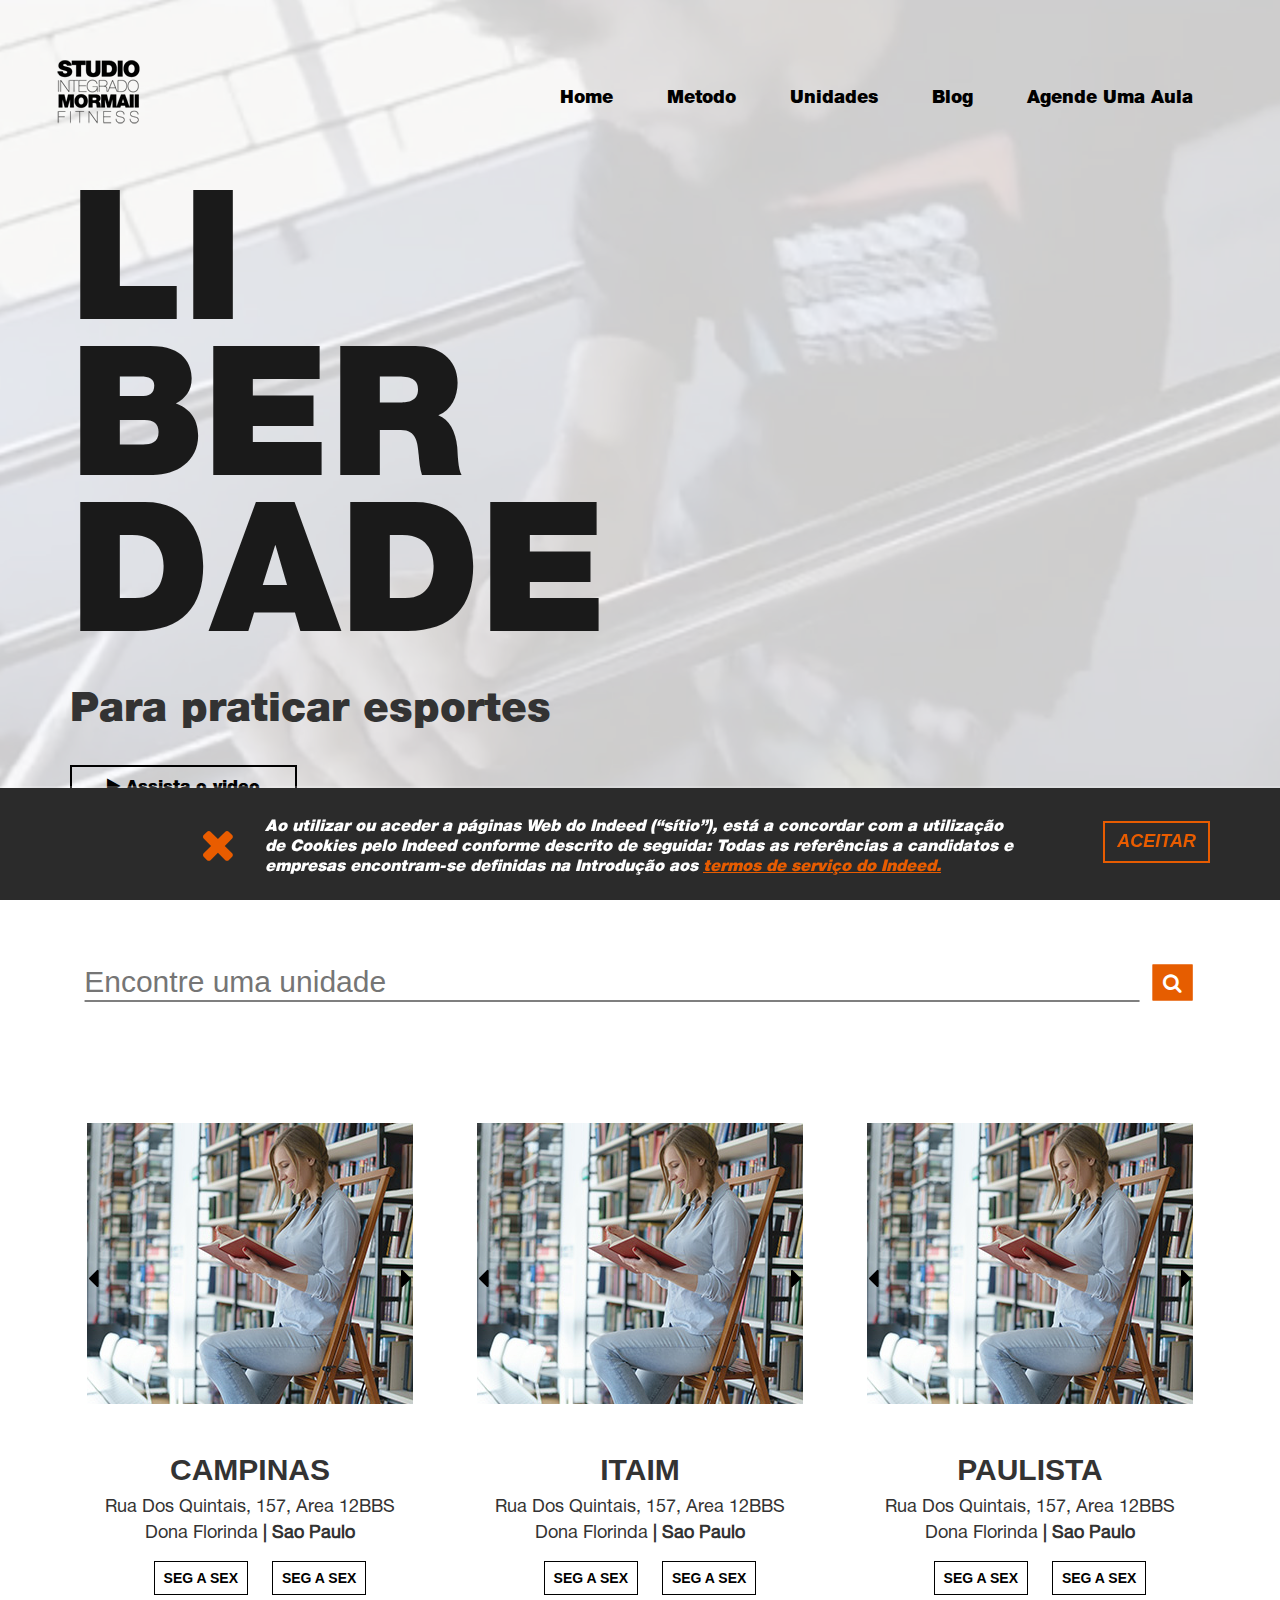
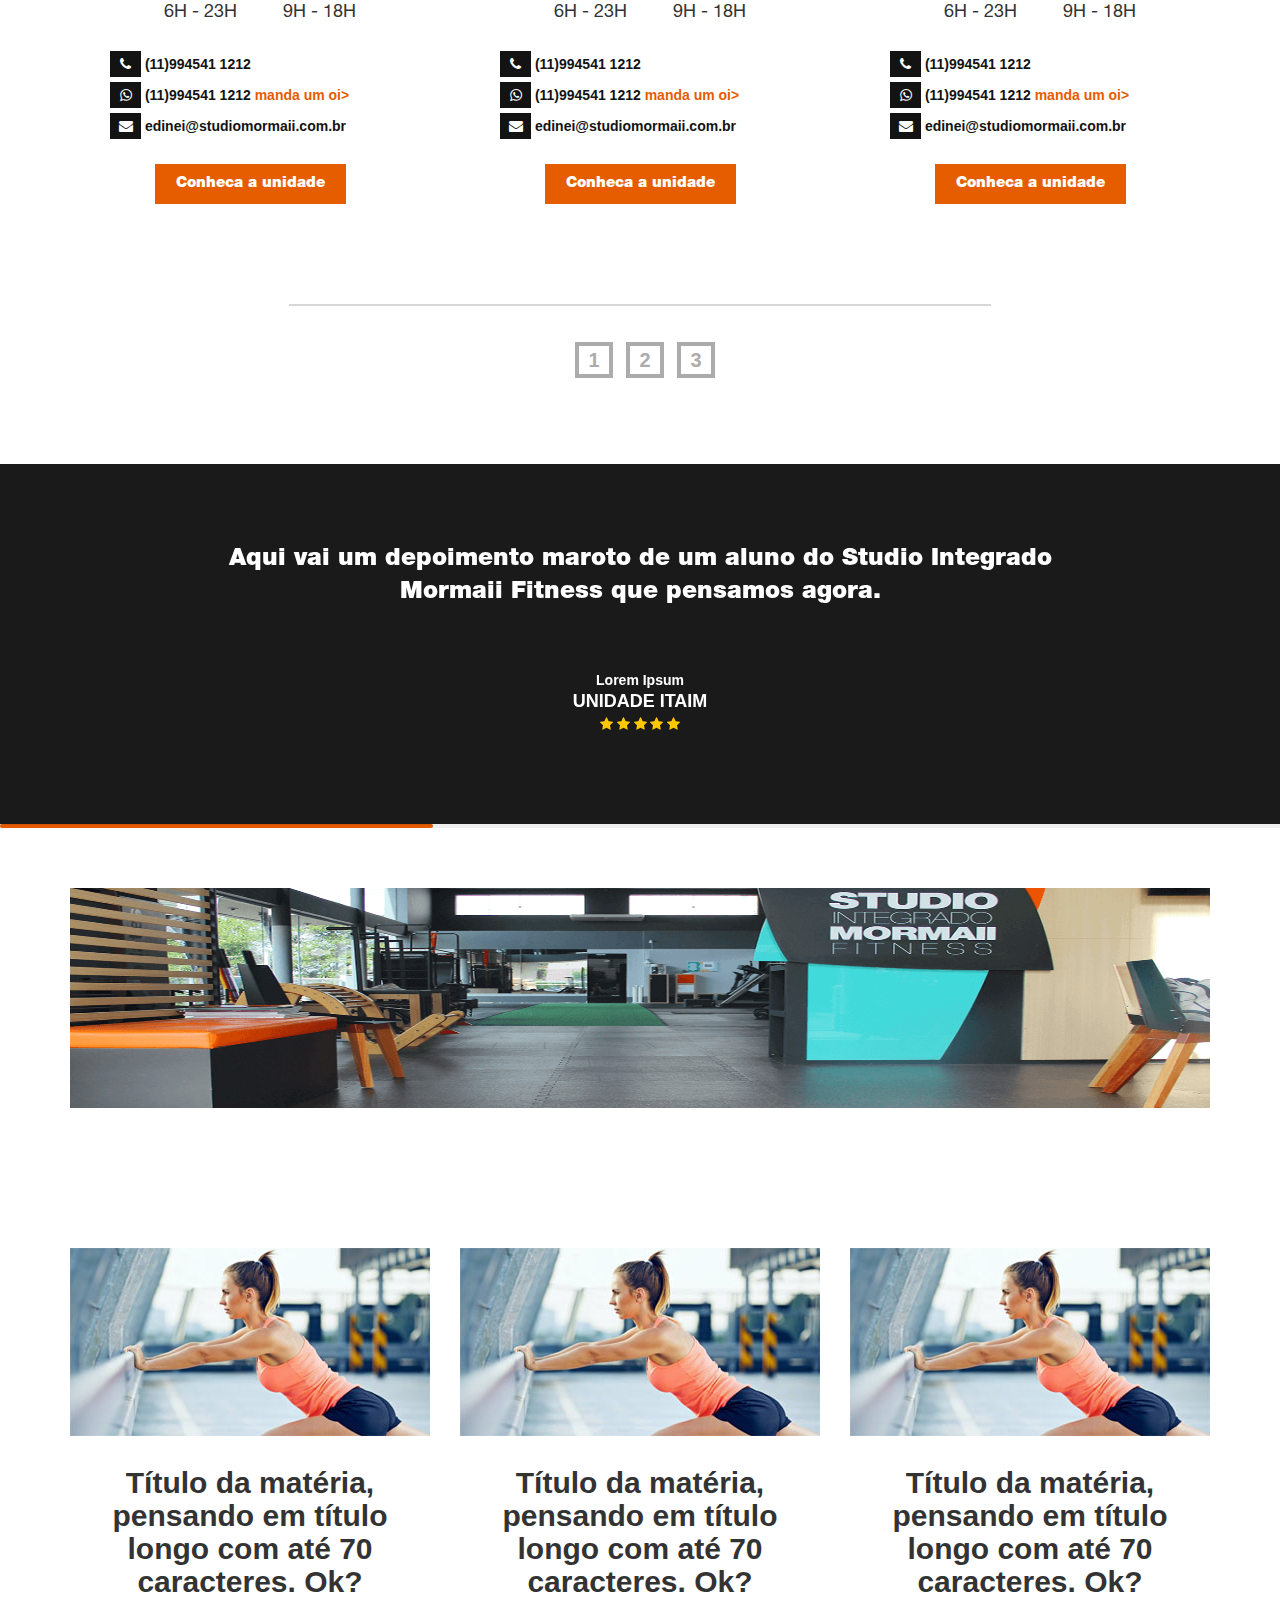
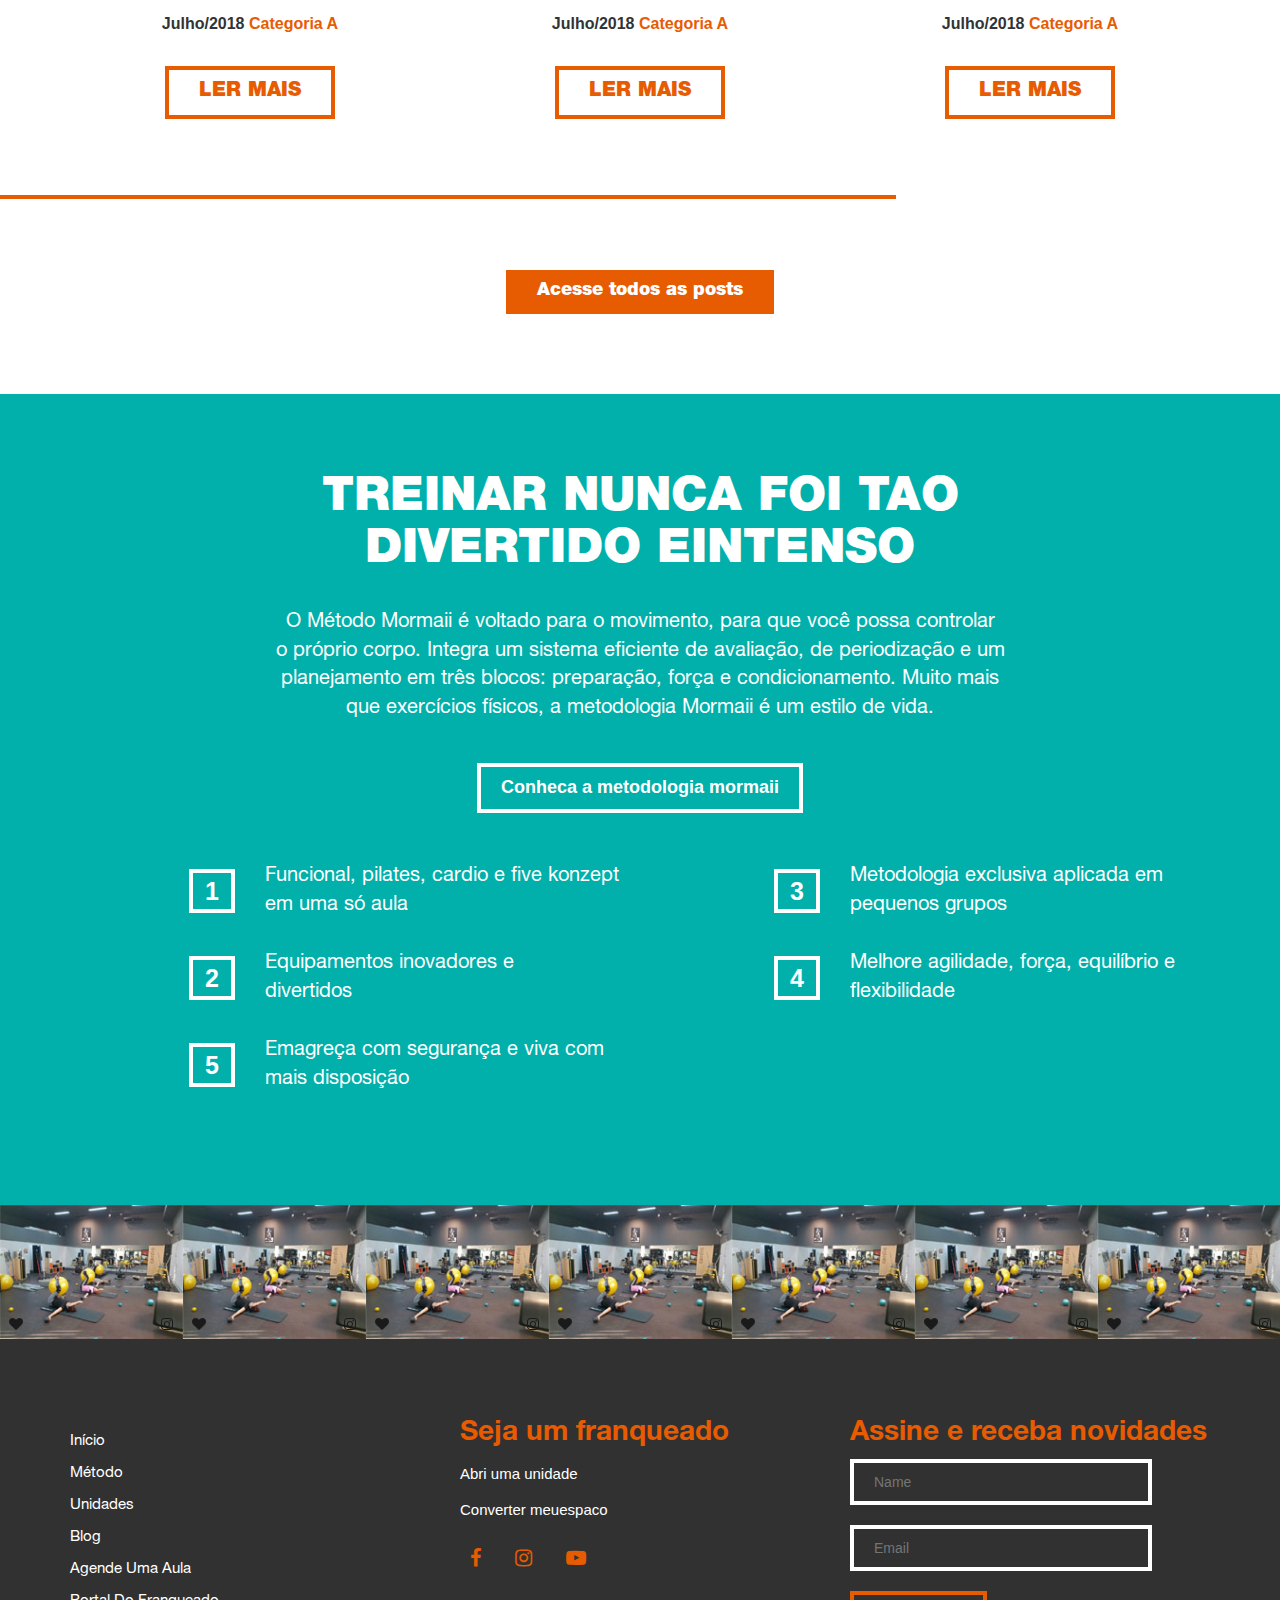
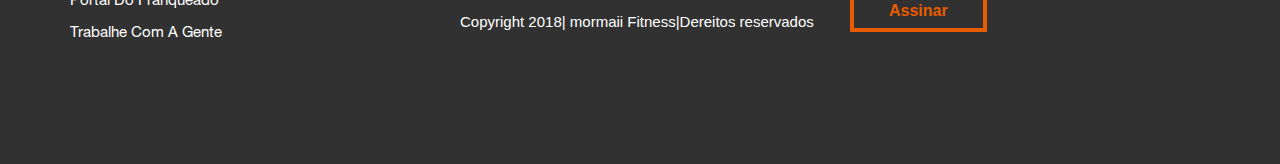
==== commit e34aaabe: "update code" ====
--- a/index.html
+++ b/index.html
@@ -4,10 +4,10 @@
 <meta charset="utf-8">
 <meta name="viewport" content="width=device-width, initial-scale=1.0, maximum-scale=1.0, user-scalable=0" />
 <link rel="stylesheet" href="css/style.css">
-<link rel="stylesheet" href="css/bootstrap.css">
-<link rel="stylesheet" href="css/font-awesome.css">
-<link rel="stylesheet" href="css/slick.css">
-<link rel="stylesheet" href="css/slick-theme.css">
+<link rel="stylesheet" href="css/bootstrap.min.css">
+<link rel="stylesheet" href="css/font-awesome.min.css">
+<link rel="stylesheet" href="css/slick.min.css">
+<link rel="stylesheet" href="css/slick-theme.min.css">
 <link rel="stylesheet" href="css/responsive.css">
 </head>
 <body>
@@ -553,10 +553,10 @@
 </div>
 </div>
 <!--js---> 
-<script type="text/javascript" src="js/jquery.js"></script> 
-<script type="text/javascript" src="js/bootstrap.js"></script> 
-<script type="text/javascript" src="js/slick.js"></script> 
-<script type="text/javascript" src="js/custom.js"></script> 
+<script type="text/javascript" src="js/jquery.min.js"></script> 
+<script type="text/javascript" src="js/bootstrap.min.js"></script> 
+<script type="text/javascript" src="js/slick.min.js"></script> 
+<script type="text/javascript" src="js/custom.min.js"></script> 
 <!--end of js--->
 
 </body>
--- a/css/style.css
+++ b/css/style.css
@@ -966,8 +966,9 @@
 
 .dest-height{height: 911px!important;}
 
-.input-file{display:none;}
-
+.input-file{display:none!important;}
+.input-file-trigger:focus{outline:0px!important;}
+.input-file-trigger{cursor:pointer!important; font-size:20px;}
 
 /* styles de base si JS est activé */
 .js .input-file-container {
